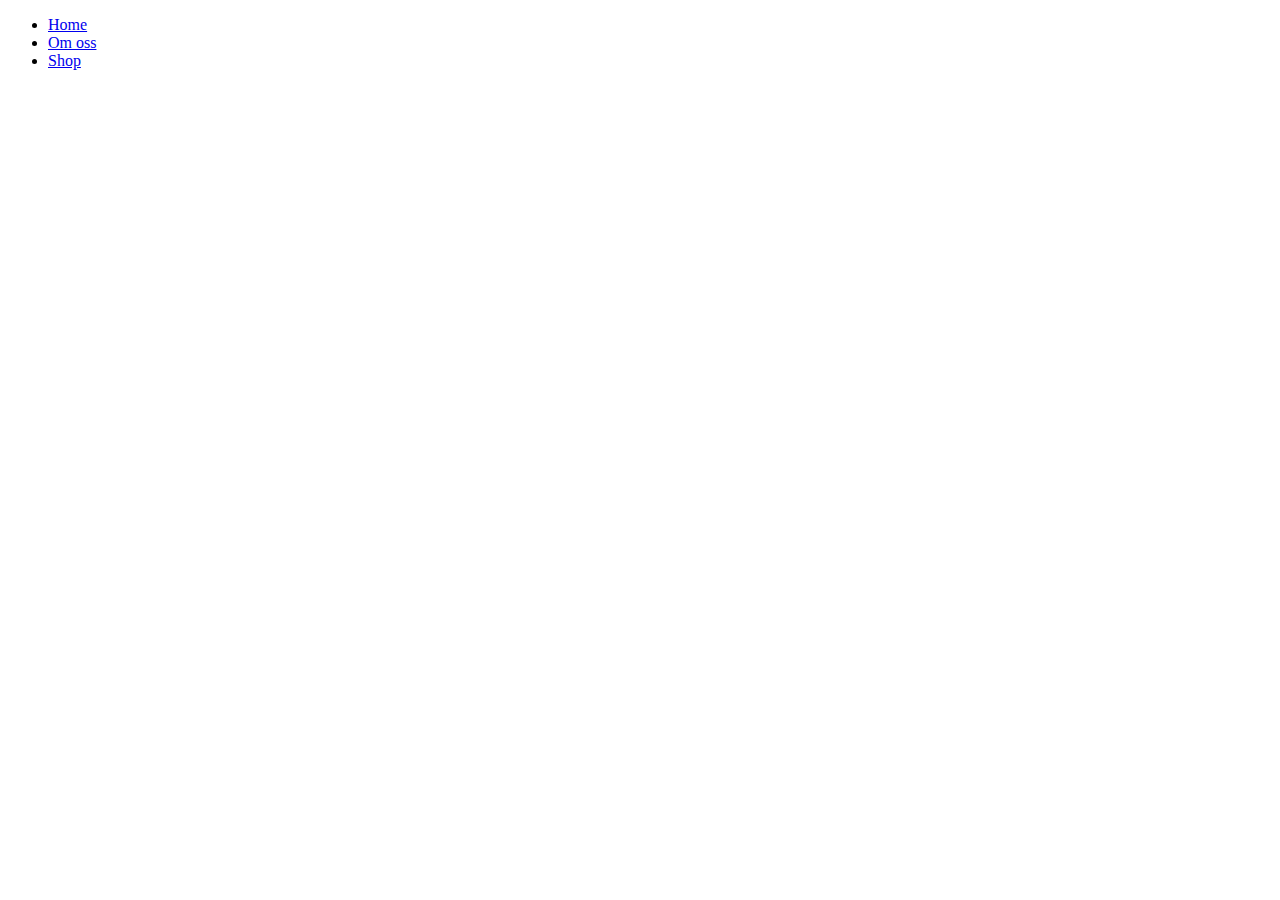
==== shop.html @ 44b6d804 "initial commit" ====
<!DOCTYPE html>
<html lang="en">
  <head>
    <title>Premiumbageriet</title>
    <!-- Required meta tags -->
    <meta charset="utf-8" />
    <meta
      name="viewport"
      content="width=device-width, initial-scale=1, shrink-to-fit=no"
    />

    <!-- Bootstrap CSS v5.2.1 -->
    <link
      href="https://cdn.jsdelivr.net/npm/bootstrap@5.2.1/dist/css/bootstrap.min.css"
      rel="stylesheet"
      integrity="sha384-iYQeCzEYFbKjA/T2uDLTpkwGzCiq6soy8tYaI1GyVh/UjpbCx/TYkiZhlZB6+fzT"
      crossorigin="anonymous"
    />

    <script
      defer
      src="https://cdn.jsdelivr.net/npm/@popperjs/core@2.11.6/dist/umd/popper.min.js"
      integrity="sha384-oBqDVmMz9ATKxIep9tiCxS/Z9fNfEXiDAYTujMAeBAsjFuCZSmKbSSUnQlmh/jp3"
      crossorigin="anonymous"
    ></script>

    <script
      defer
      src="https://cdn.jsdelivr.net/npm/bootstrap@5.2.1/dist/js/bootstrap.min.js"
      integrity="sha384-7VPbUDkoPSGFnVtYi0QogXtr74QeVeeIs99Qfg5YCF+TidwNdjvaKZX19NZ/e6oz"
      crossorigin="anonymous"
    ></script>

    <script defer src="site.js"></script>
  </head>

  <body class="bg-black">
    <header>
      <ul class="nav navbar-dark bg-dark justify-content-start">
        <li class="nav-item">
          <a
            class="nav-link text-info fw-bold"
            href="index.html"
            aria-current="page"
            >Home</a
          >
        </li>
        <li class="nav-item">
          <a class="nav-link text-info fw-bold" href="omOss.html">Om oss</a>
        </li>
        <li class="nav-item">
          <a class="nav-link text-bg-info text-black active fw-bold" href="#"
            >Shop</a
          >
        </li>
      </ul>
    </header>
    <main></main>
    <footer>
      <!-- place footer here -->
    </footer>
    <!-- Bootstrap JavaScript Libraries -->
  </body>
</html>
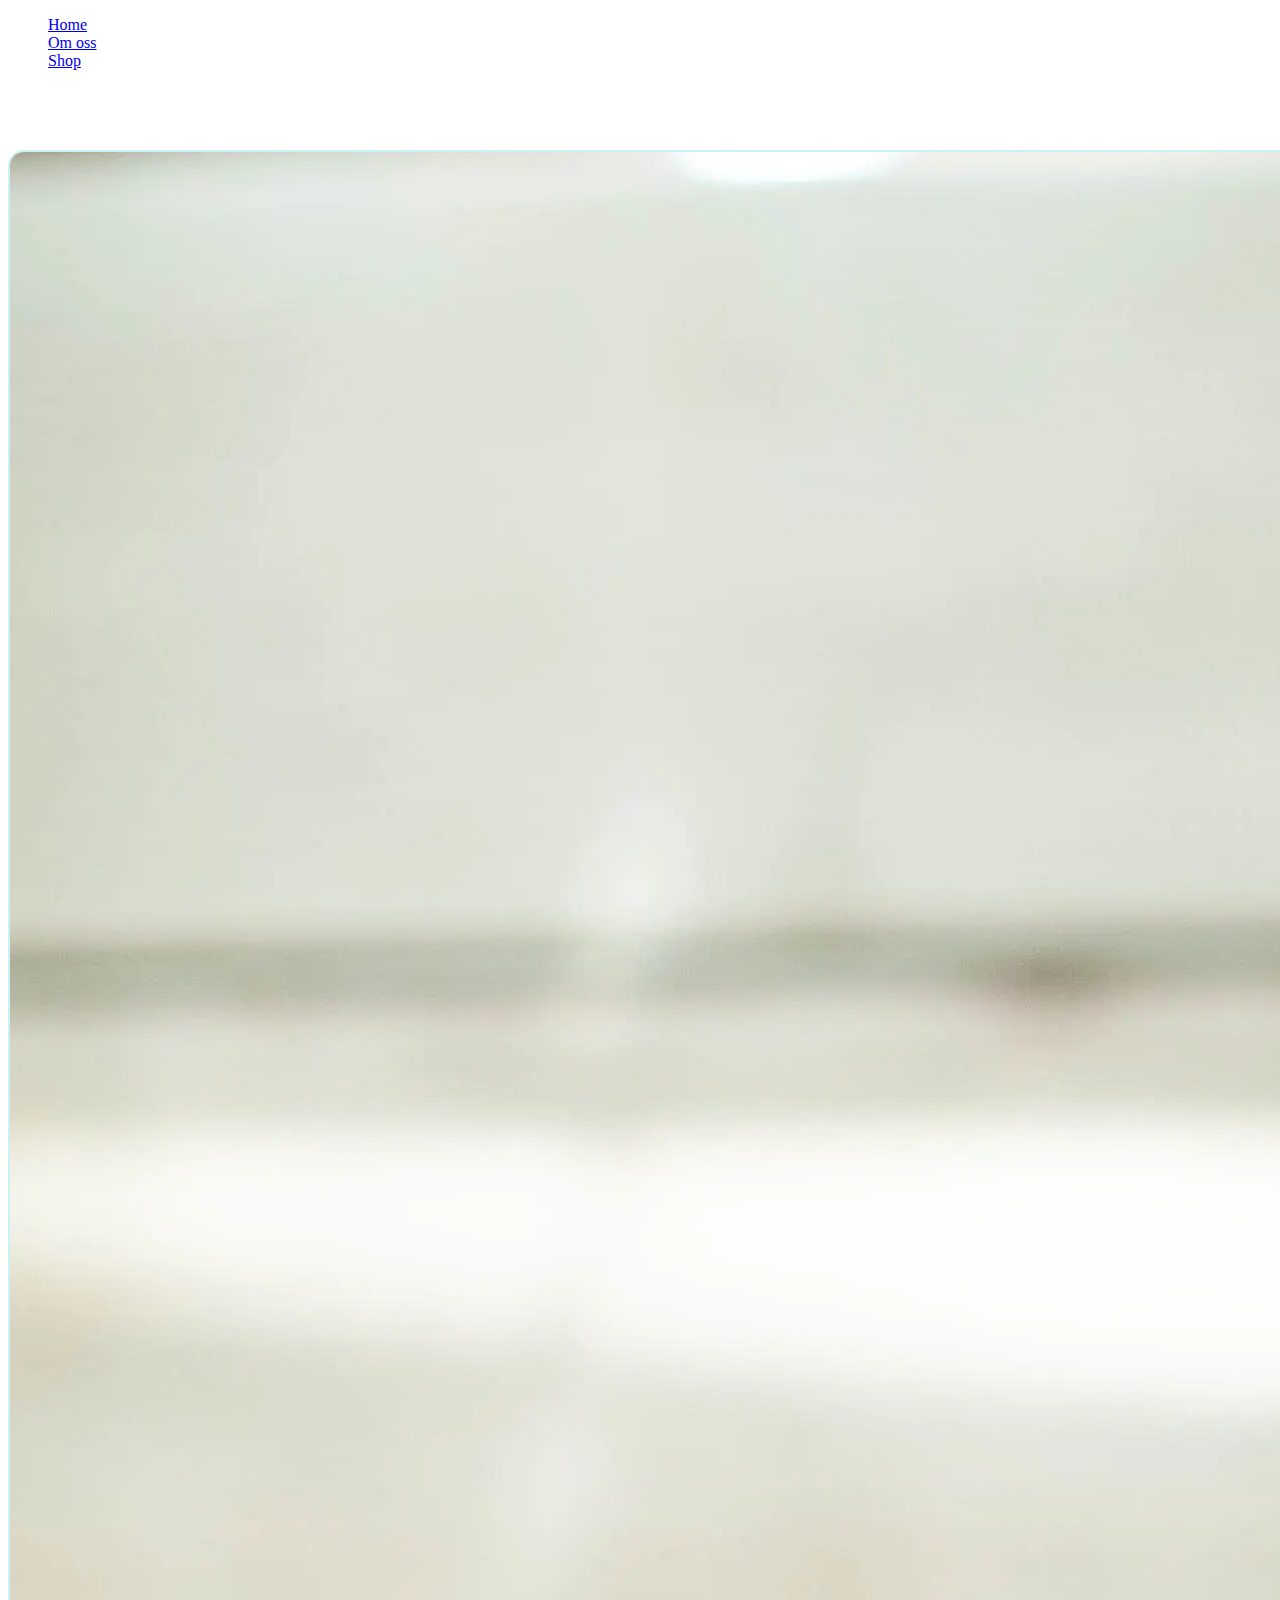
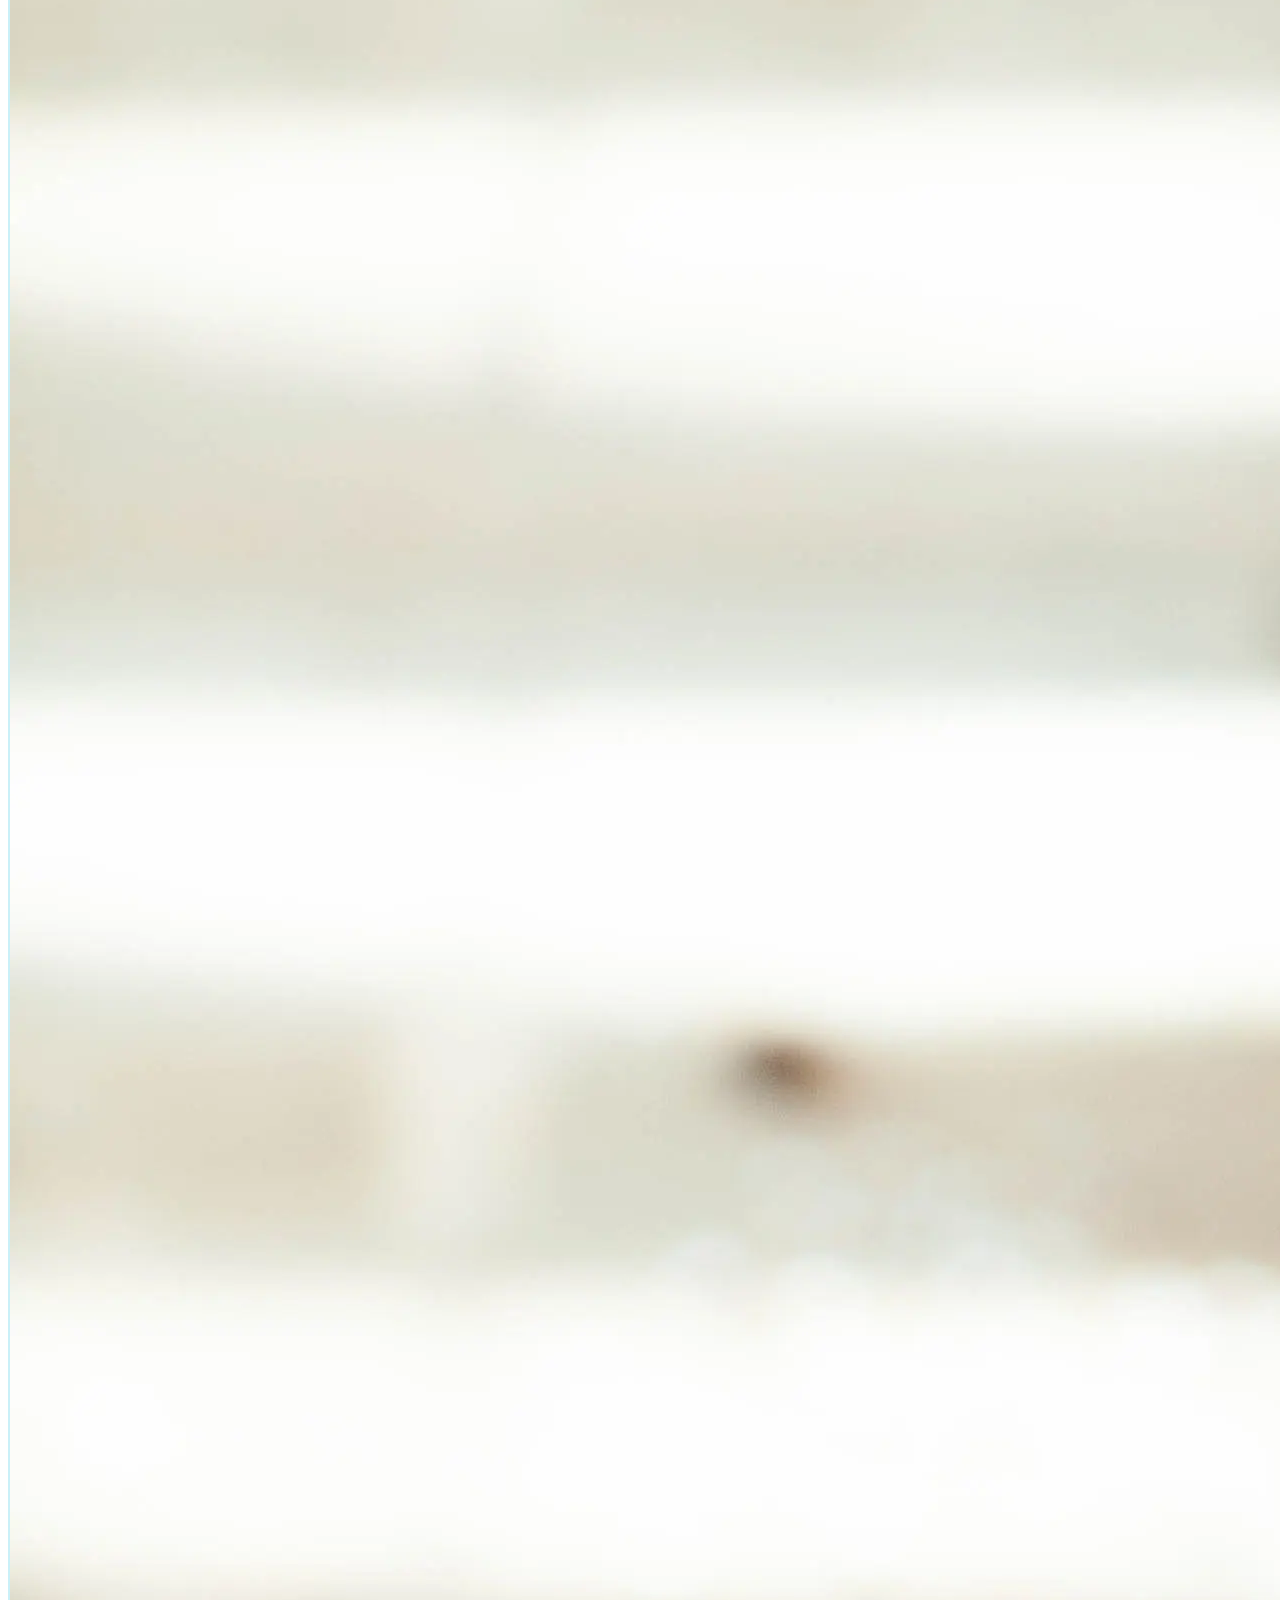
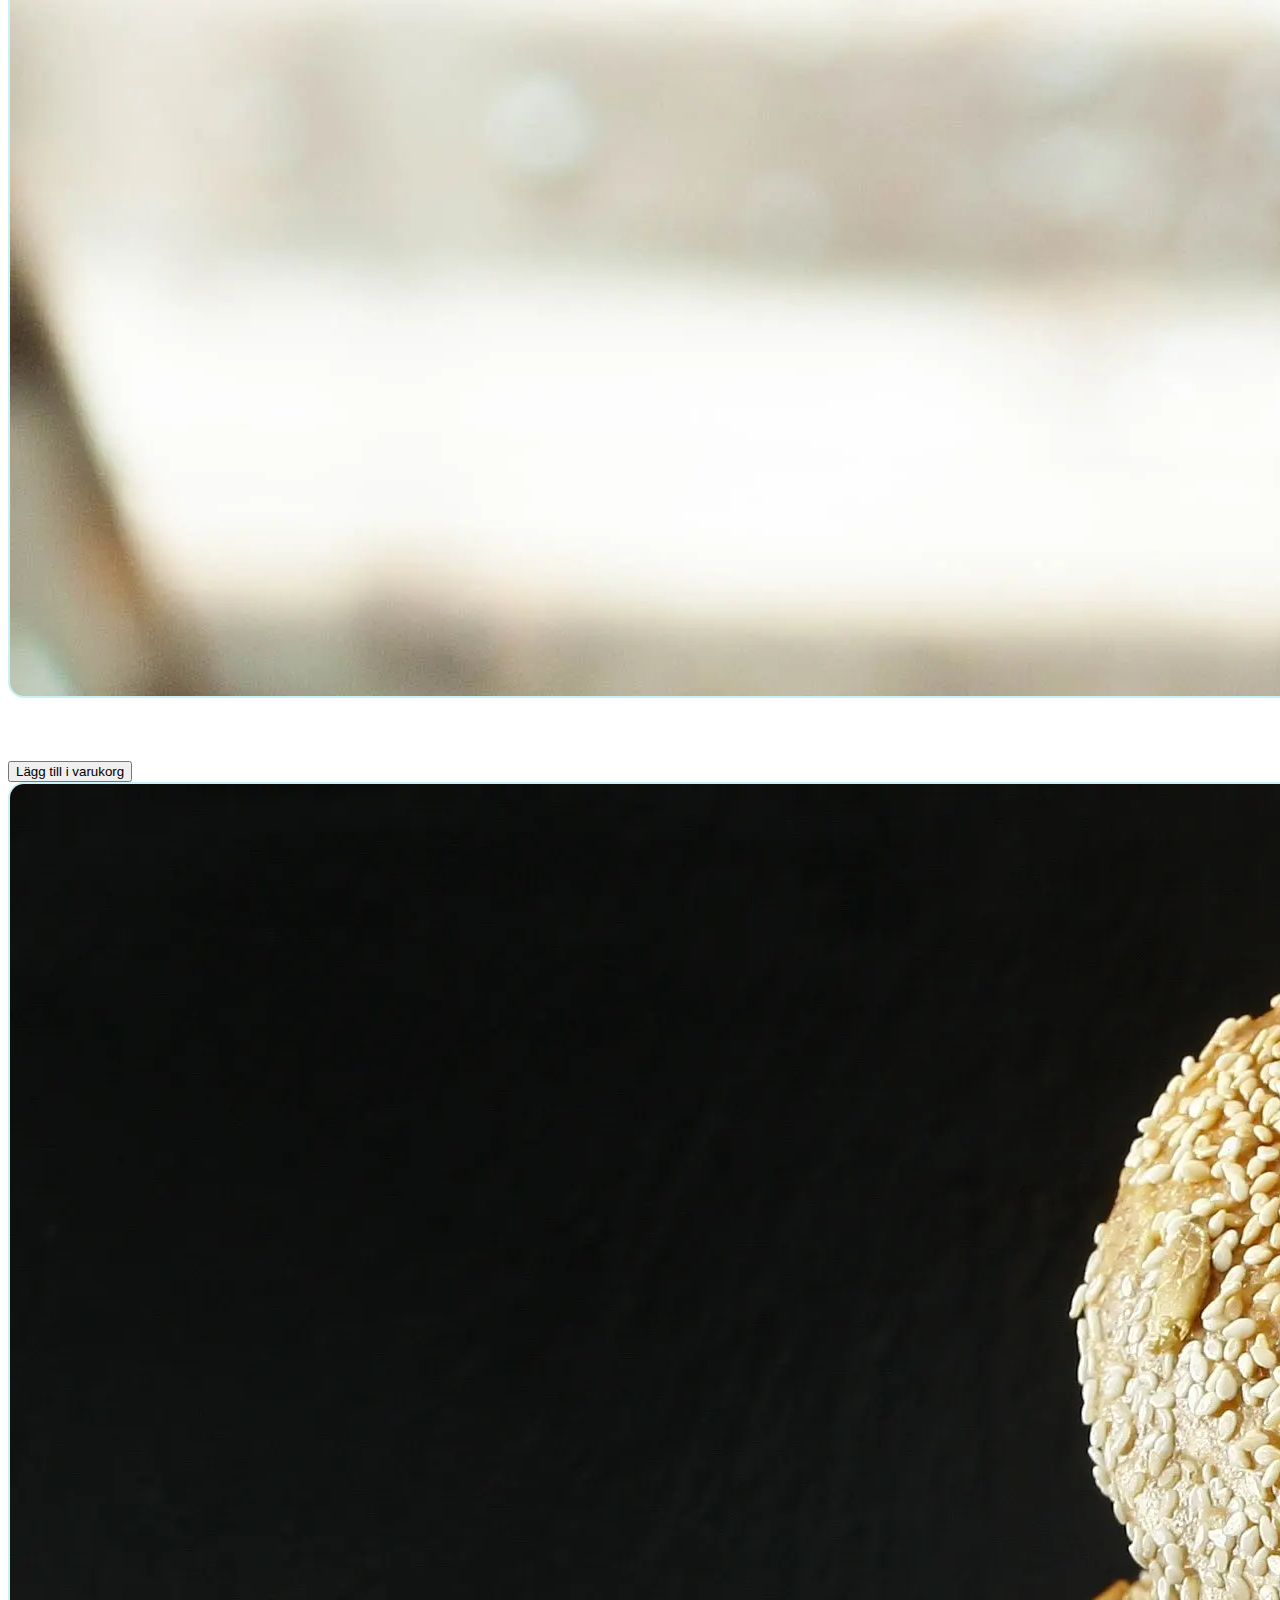
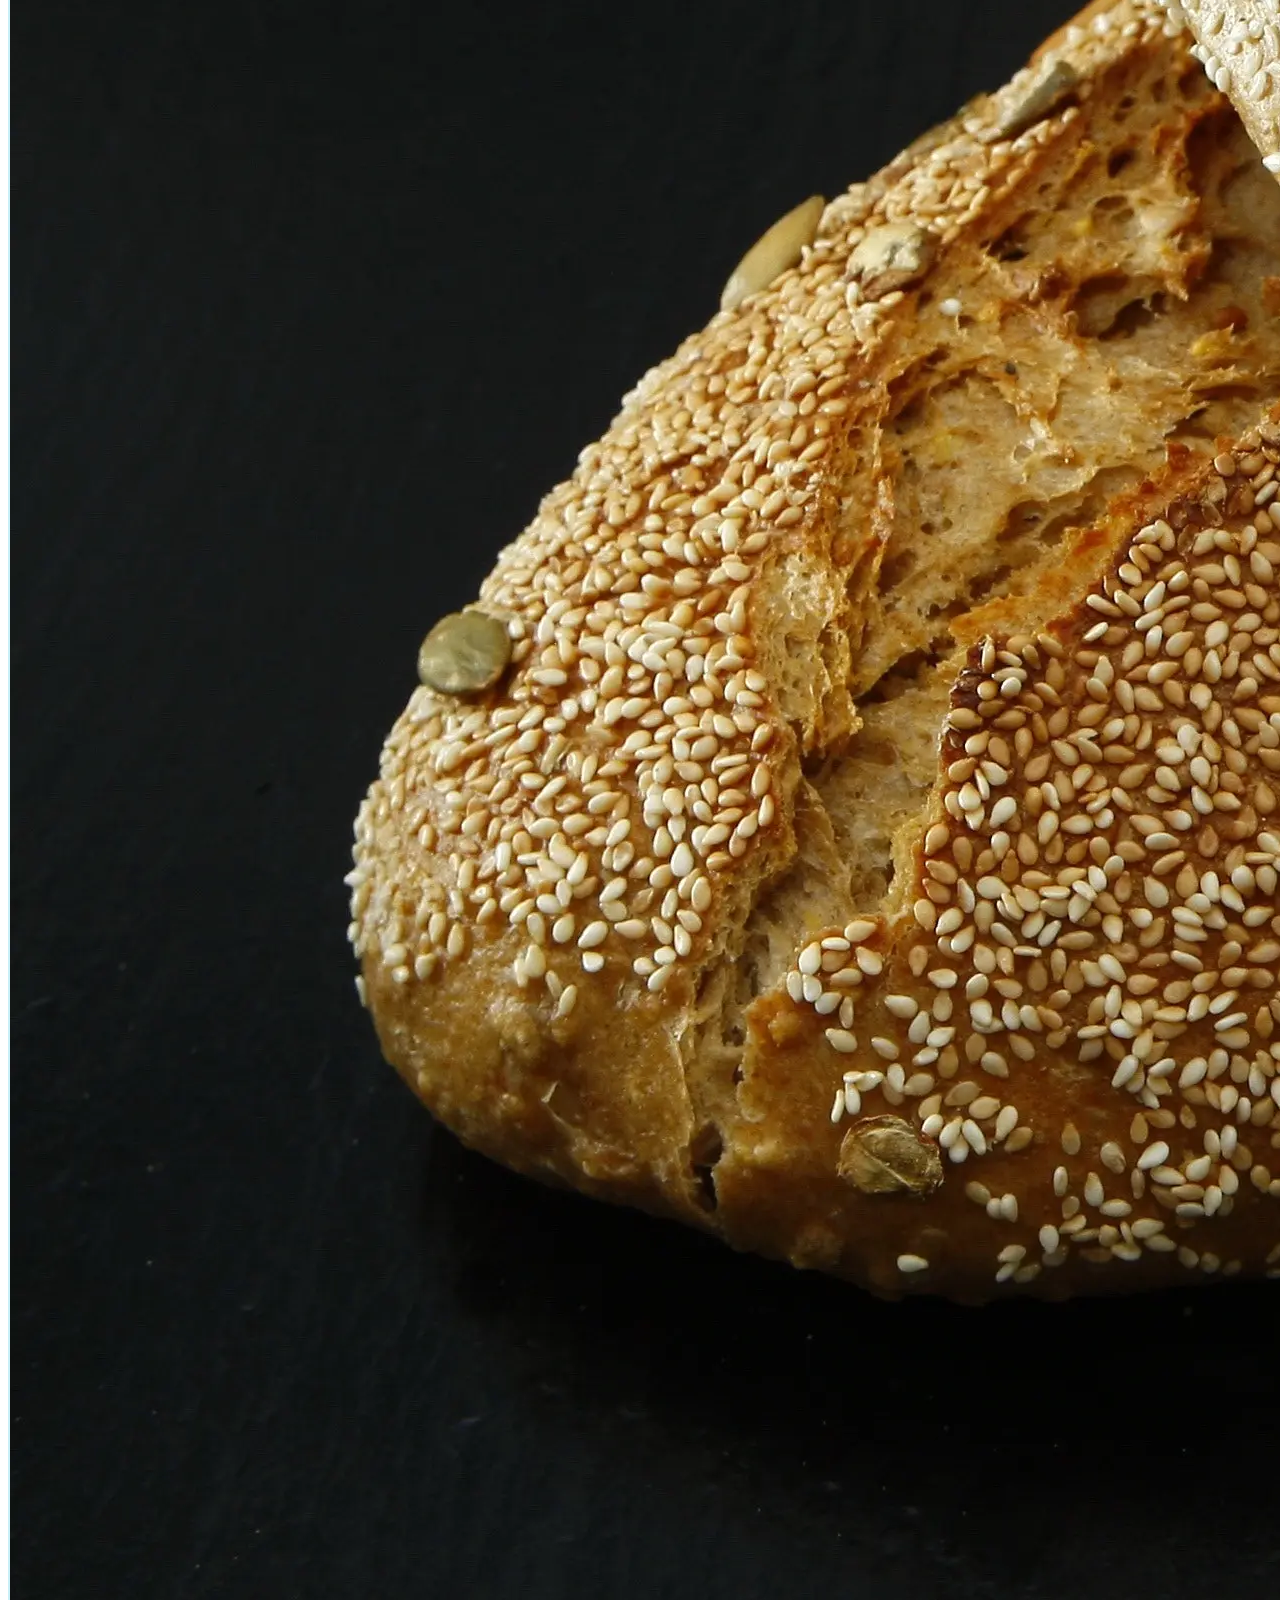
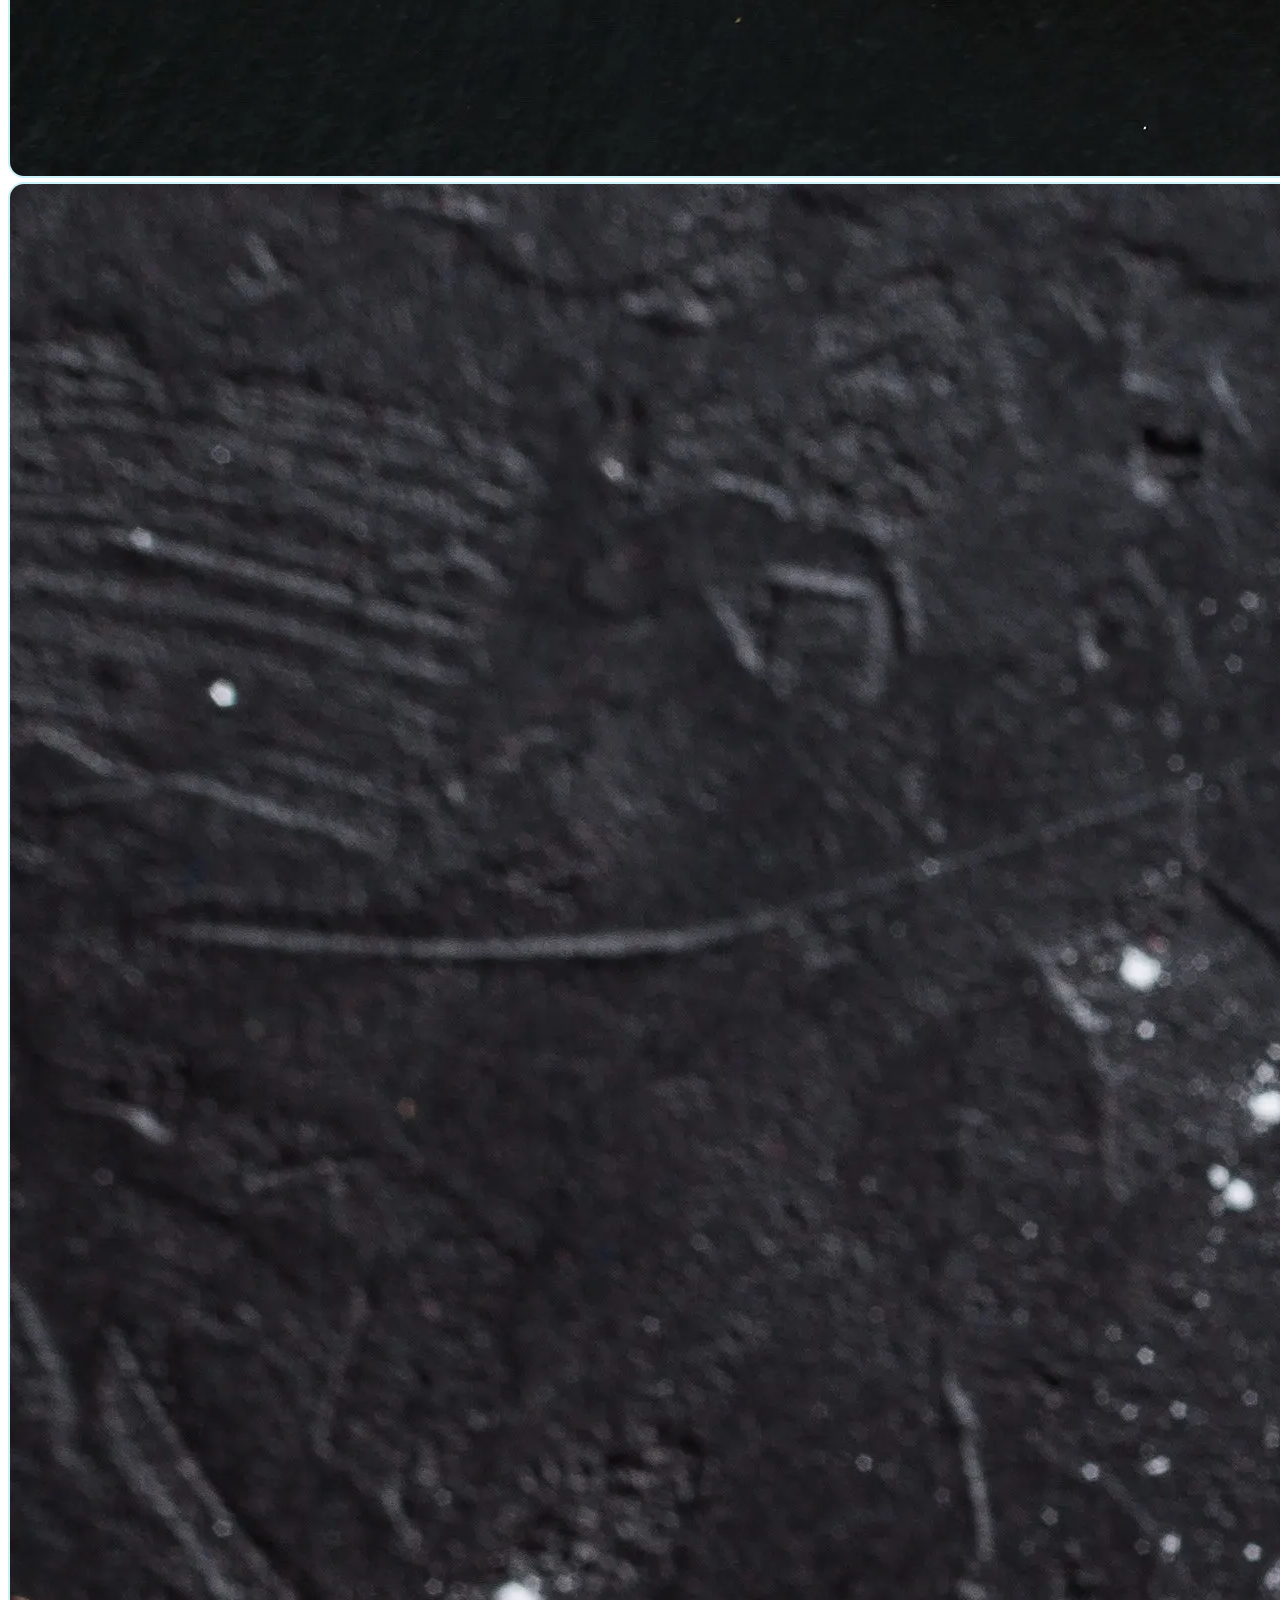
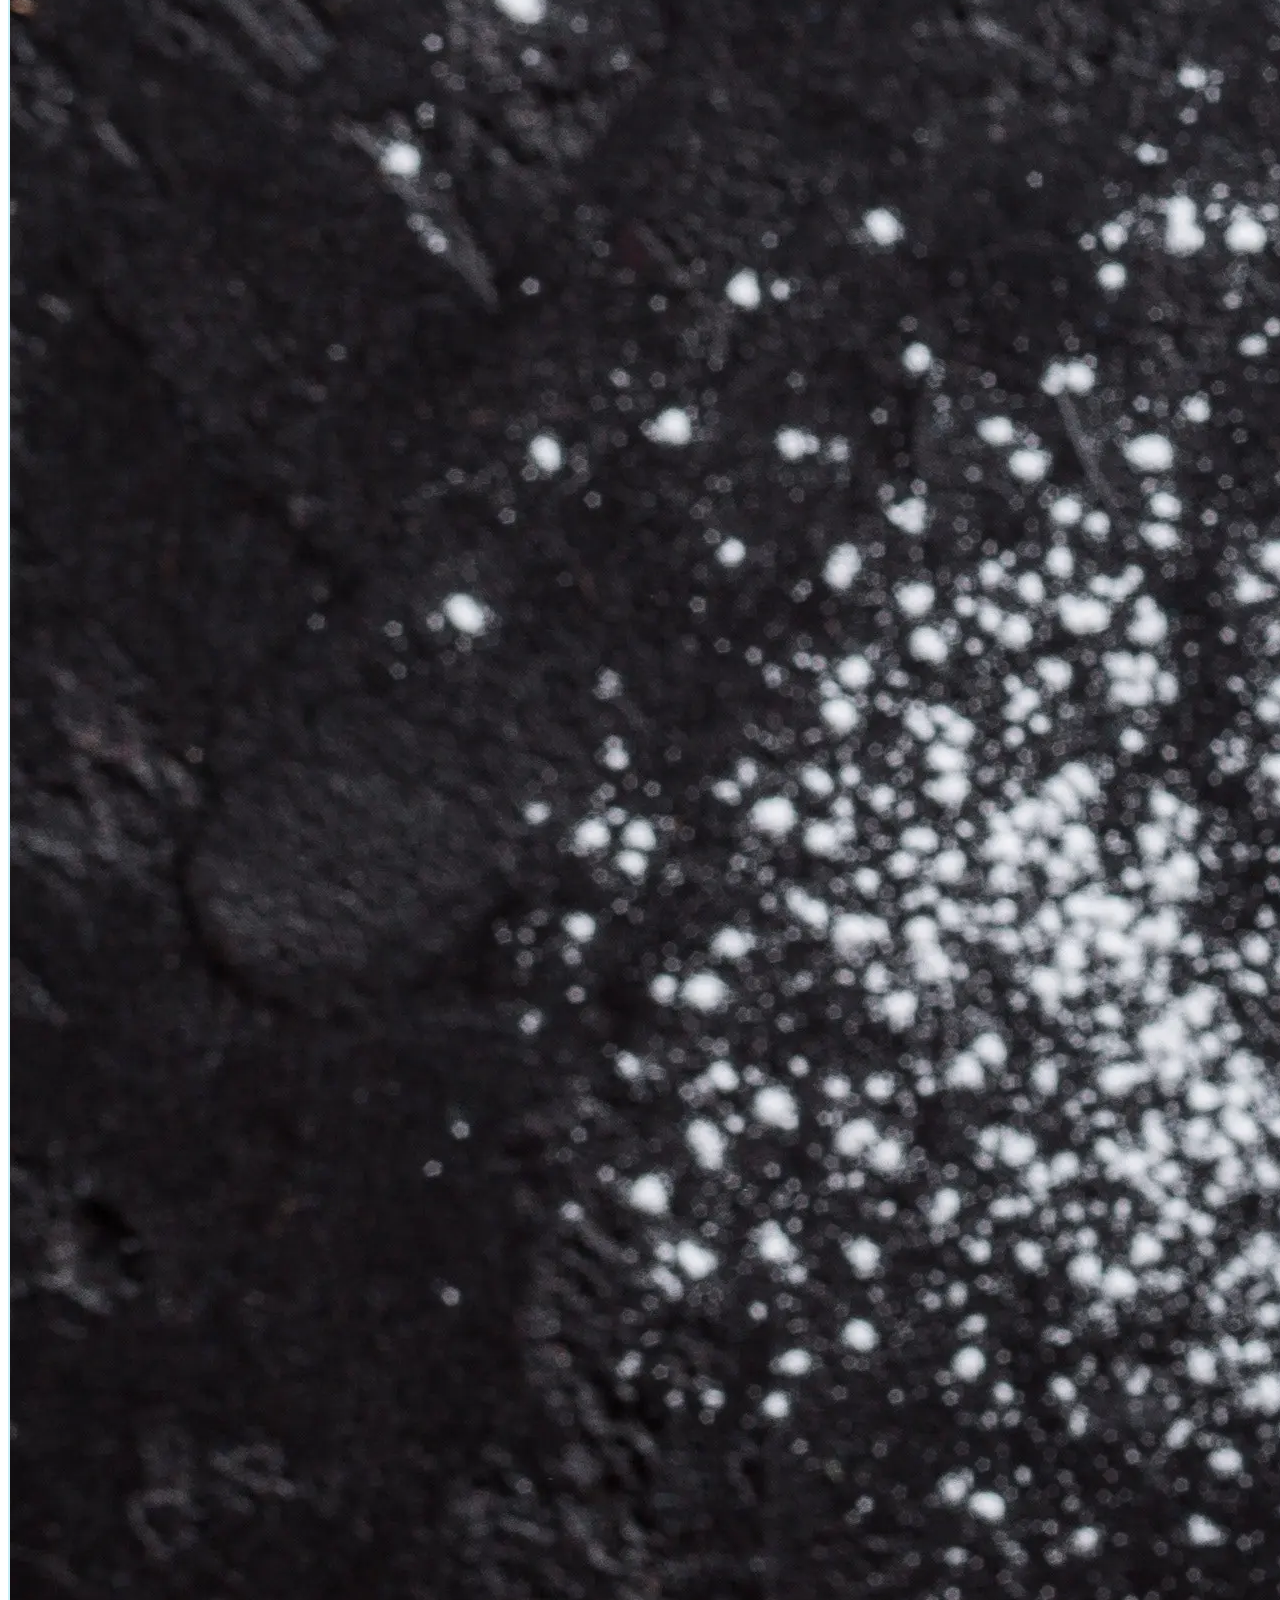
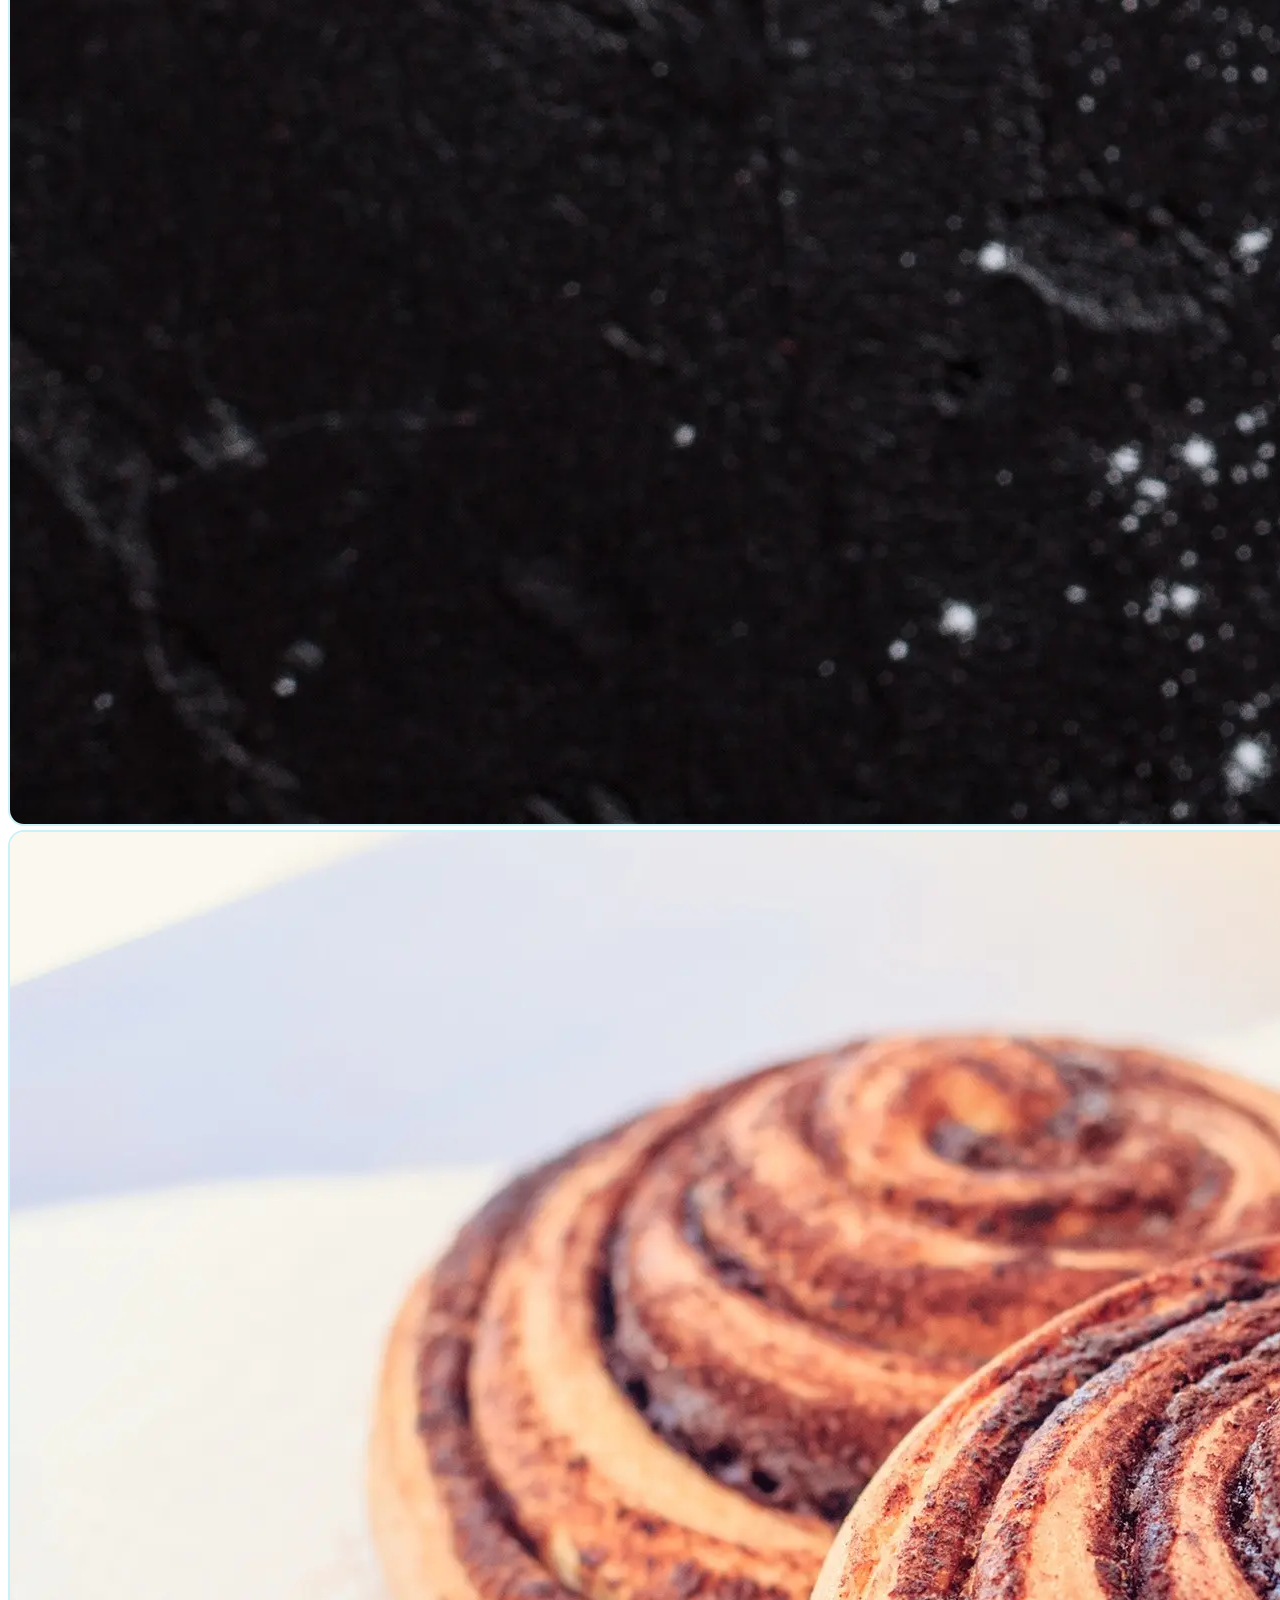
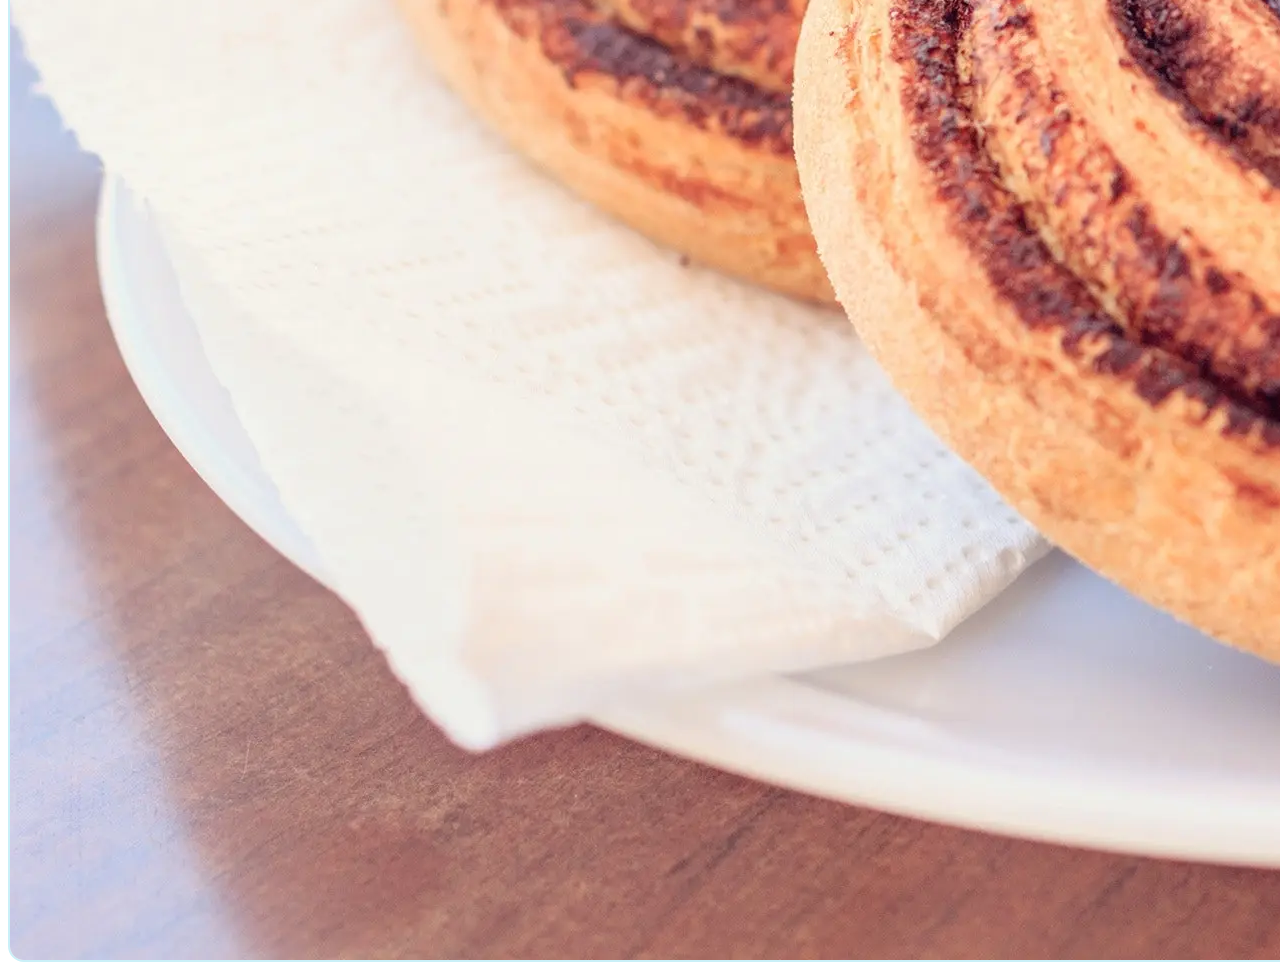
==== commit b8ac6552: "shop" ====
--- a/shop.html
+++ b/shop.html
@@ -32,9 +32,11 @@
     ></script>
 
     <script defer src="site.js"></script>
+
+    <link rel="stylesheet" href="shop.css" />
   </head>
 
-  <body class="bg-black">
+  <body class="bg-dark">
     <header>
       <ul class="nav navbar-dark bg-dark justify-content-start">
         <li class="nav-item">
@@ -55,7 +57,50 @@
         </li>
       </ul>
     </header>
-    <main></main>
+
+    <main>
+      <div class="container-fluid">
+        <div class="row">
+          <div class="col text-center mt-4">
+            <h1>SHOP</h1>
+          </div>
+        </div>
+        <div class="row mt-5" id="products">
+          <div class="col text-center">
+            <img
+              src="bilder/brödprodukt1.webp"
+              alt="bröd produkt 1"
+              class="img-fluid"
+            />
+            <h3 class="mt-2">40 kr</h3>
+            <button type="button" class="btn btn-outline-info btn-lg mt-2">
+              Lägg till i varukorg
+            </button>
+          </div>
+          <div class="col">
+            <img
+              src="bilder/brödprodukt2.webp"
+              alt="bröd produkt 2"
+              class="img-fluid"
+            />
+          </div>
+          <div class="col">
+            <img
+              src="bilder/brödprodukt3.webp"
+              alt="bröd produkt 3"
+              class="img-fluid"
+            />
+          </div>
+          <div class="col">
+            <img
+              src="bilder/brödprodukt4.webp"
+              alt="bröd produkt 3"
+              class="img-fluid"
+            />
+          </div>
+        </div>
+      </div>
+    </main>
     <footer>
       <!-- place footer here -->
     </footer>
--- a/shop.css
+++ b/shop.css
@@ -0,0 +1,7 @@
+img {
+    border-radius: 1em;
+    border: 2px solid #caf0f8;
+}
+body{
+    color: white
+}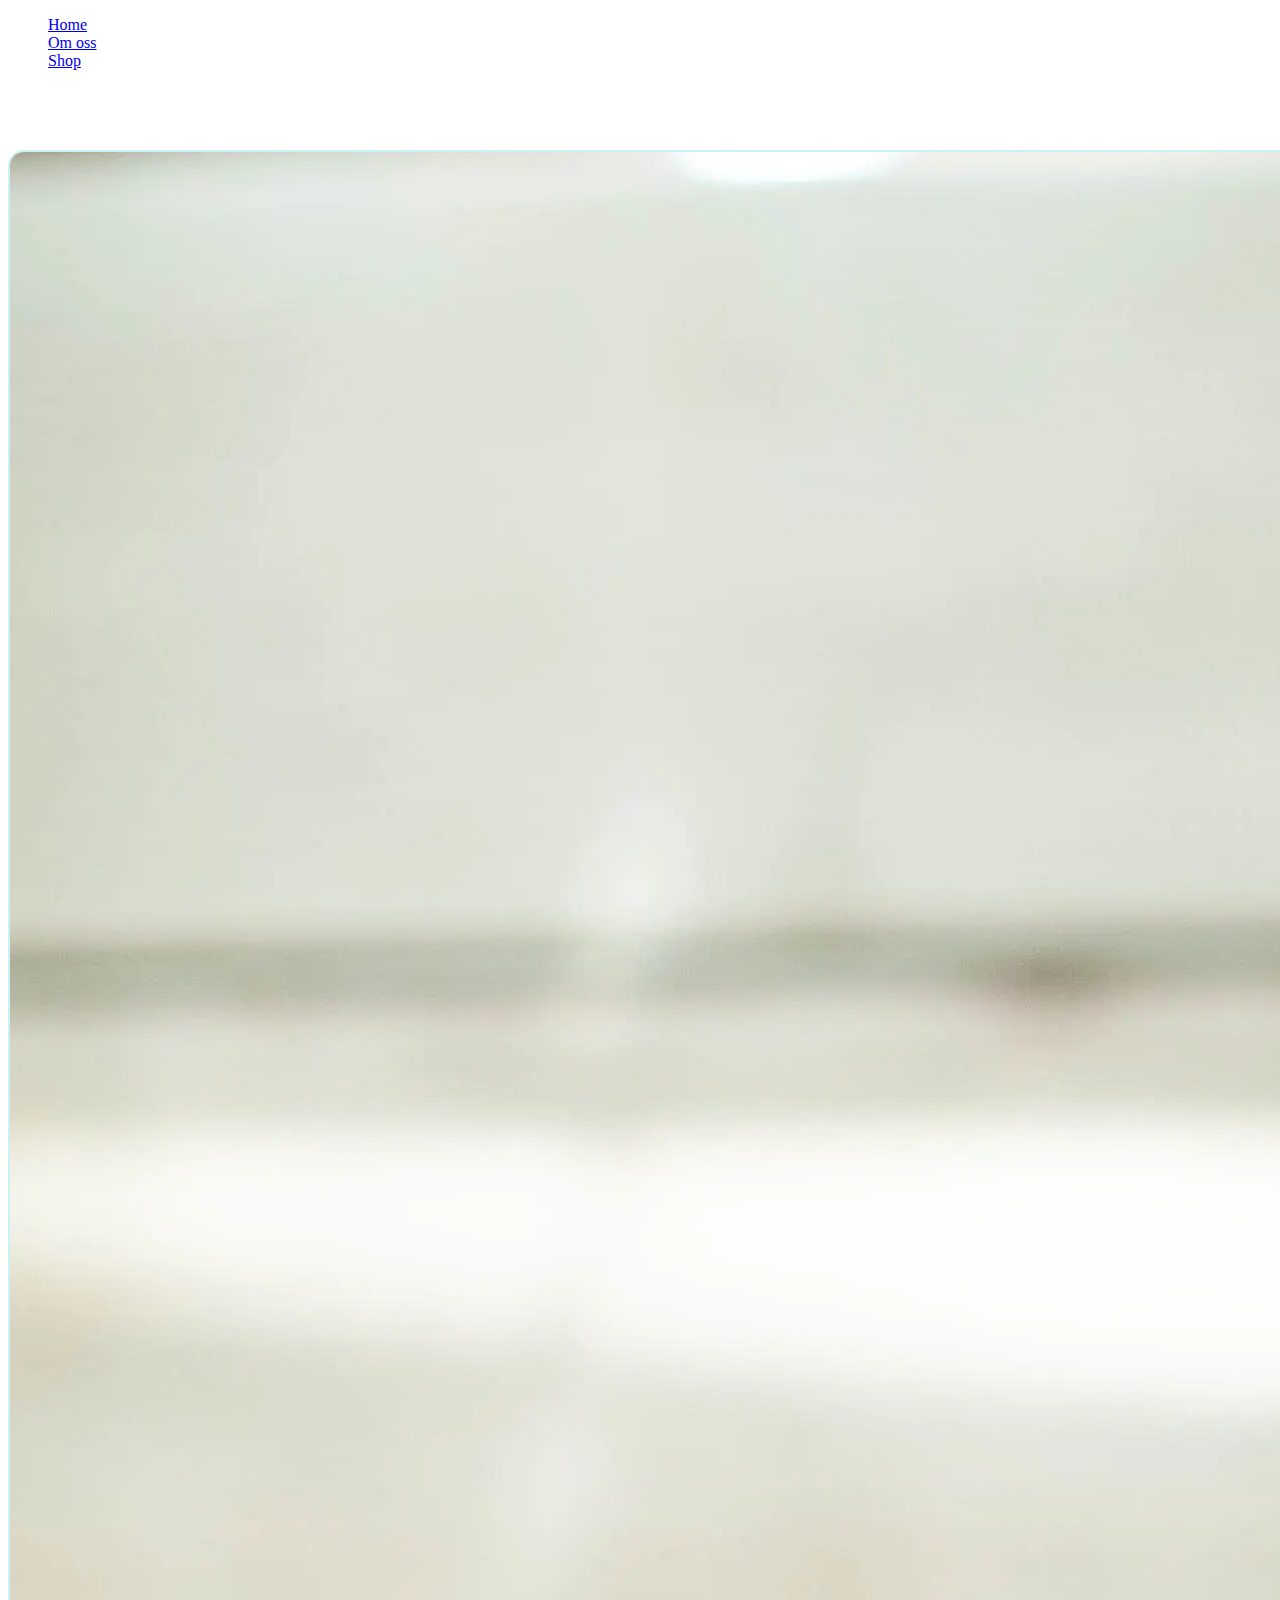
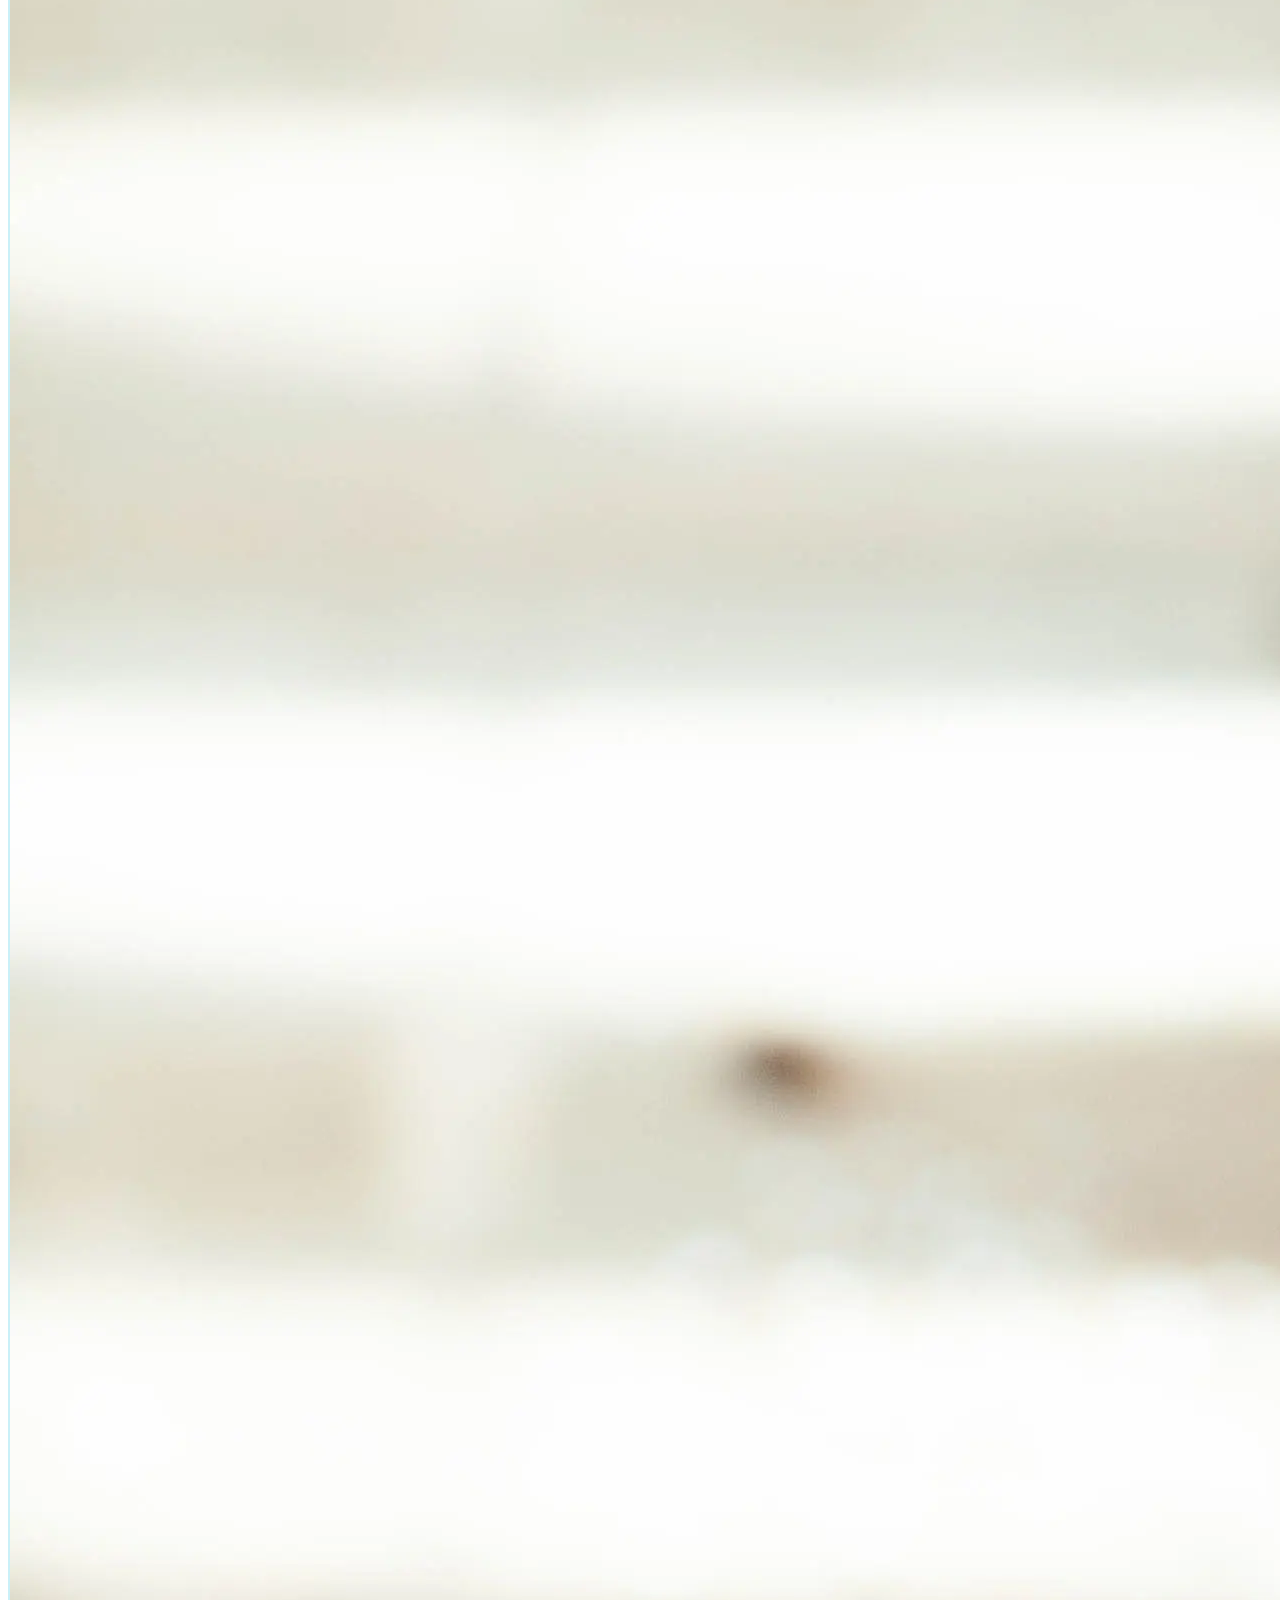
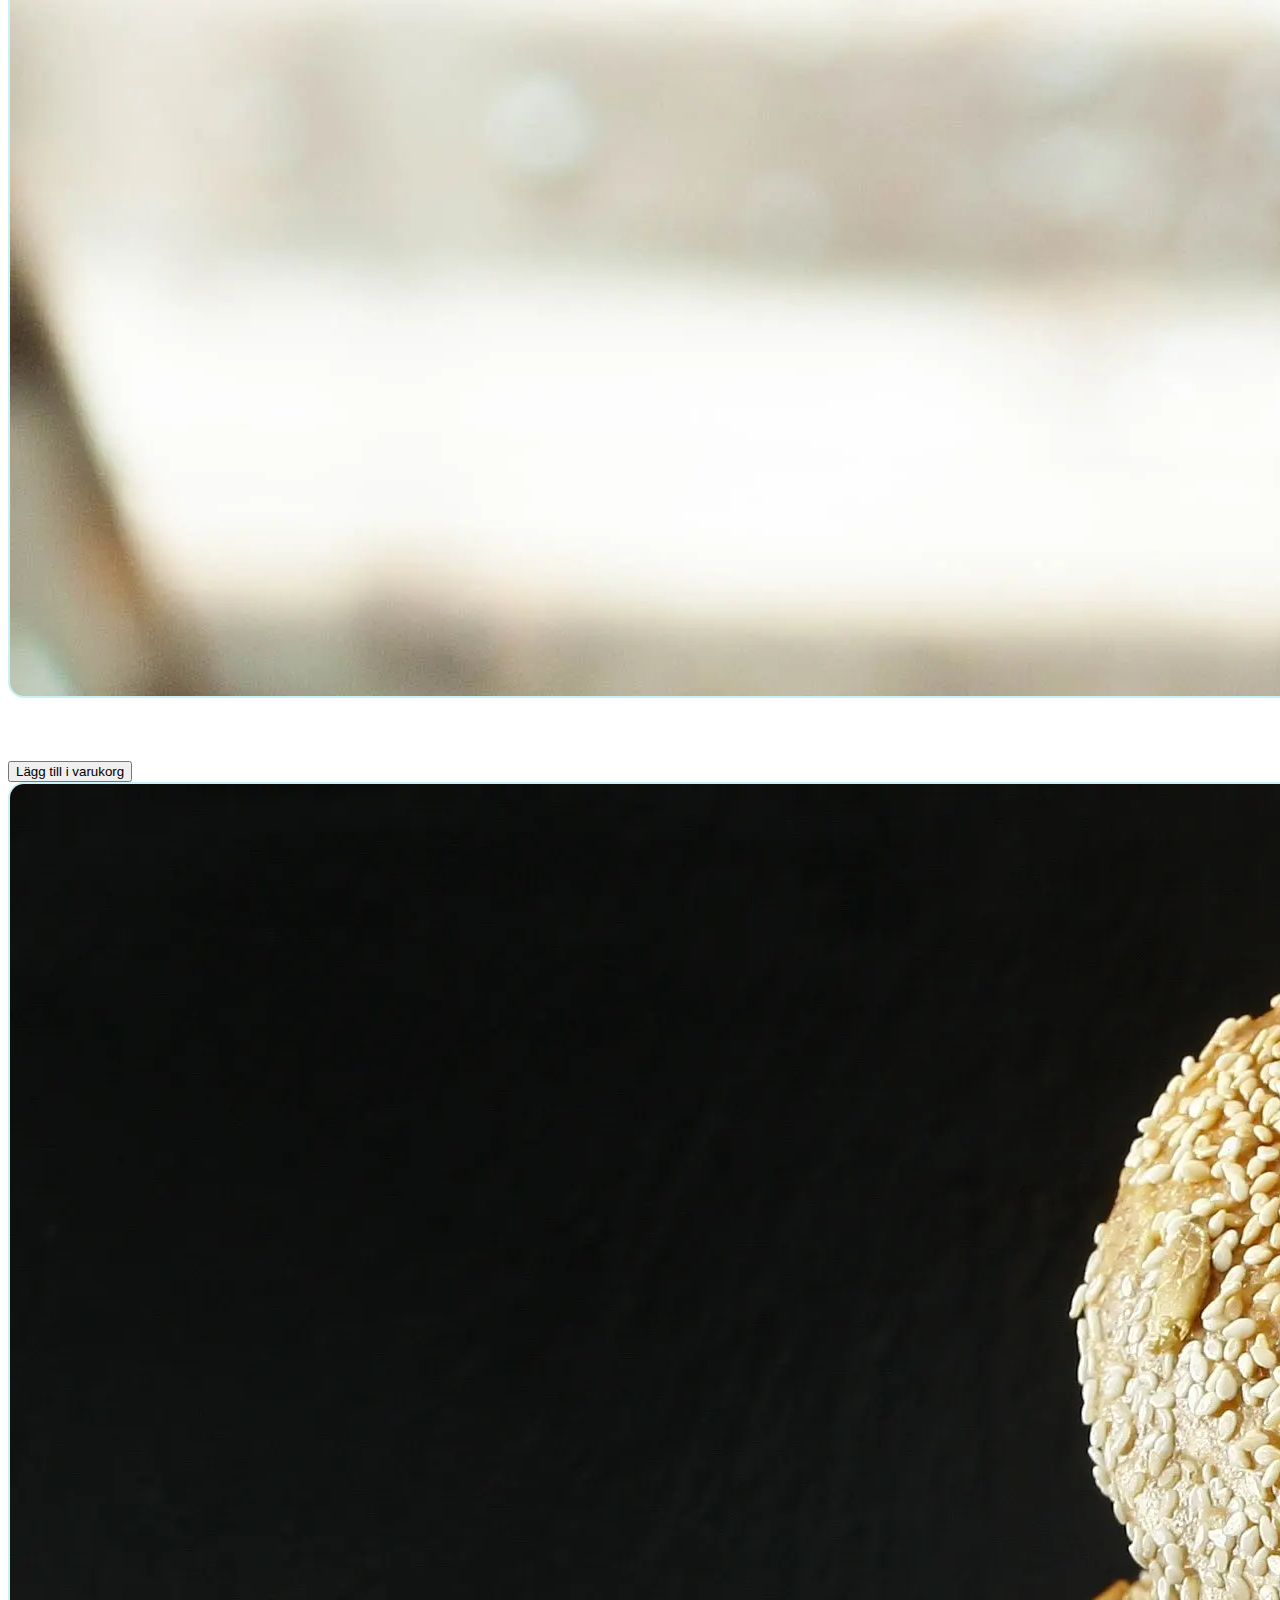
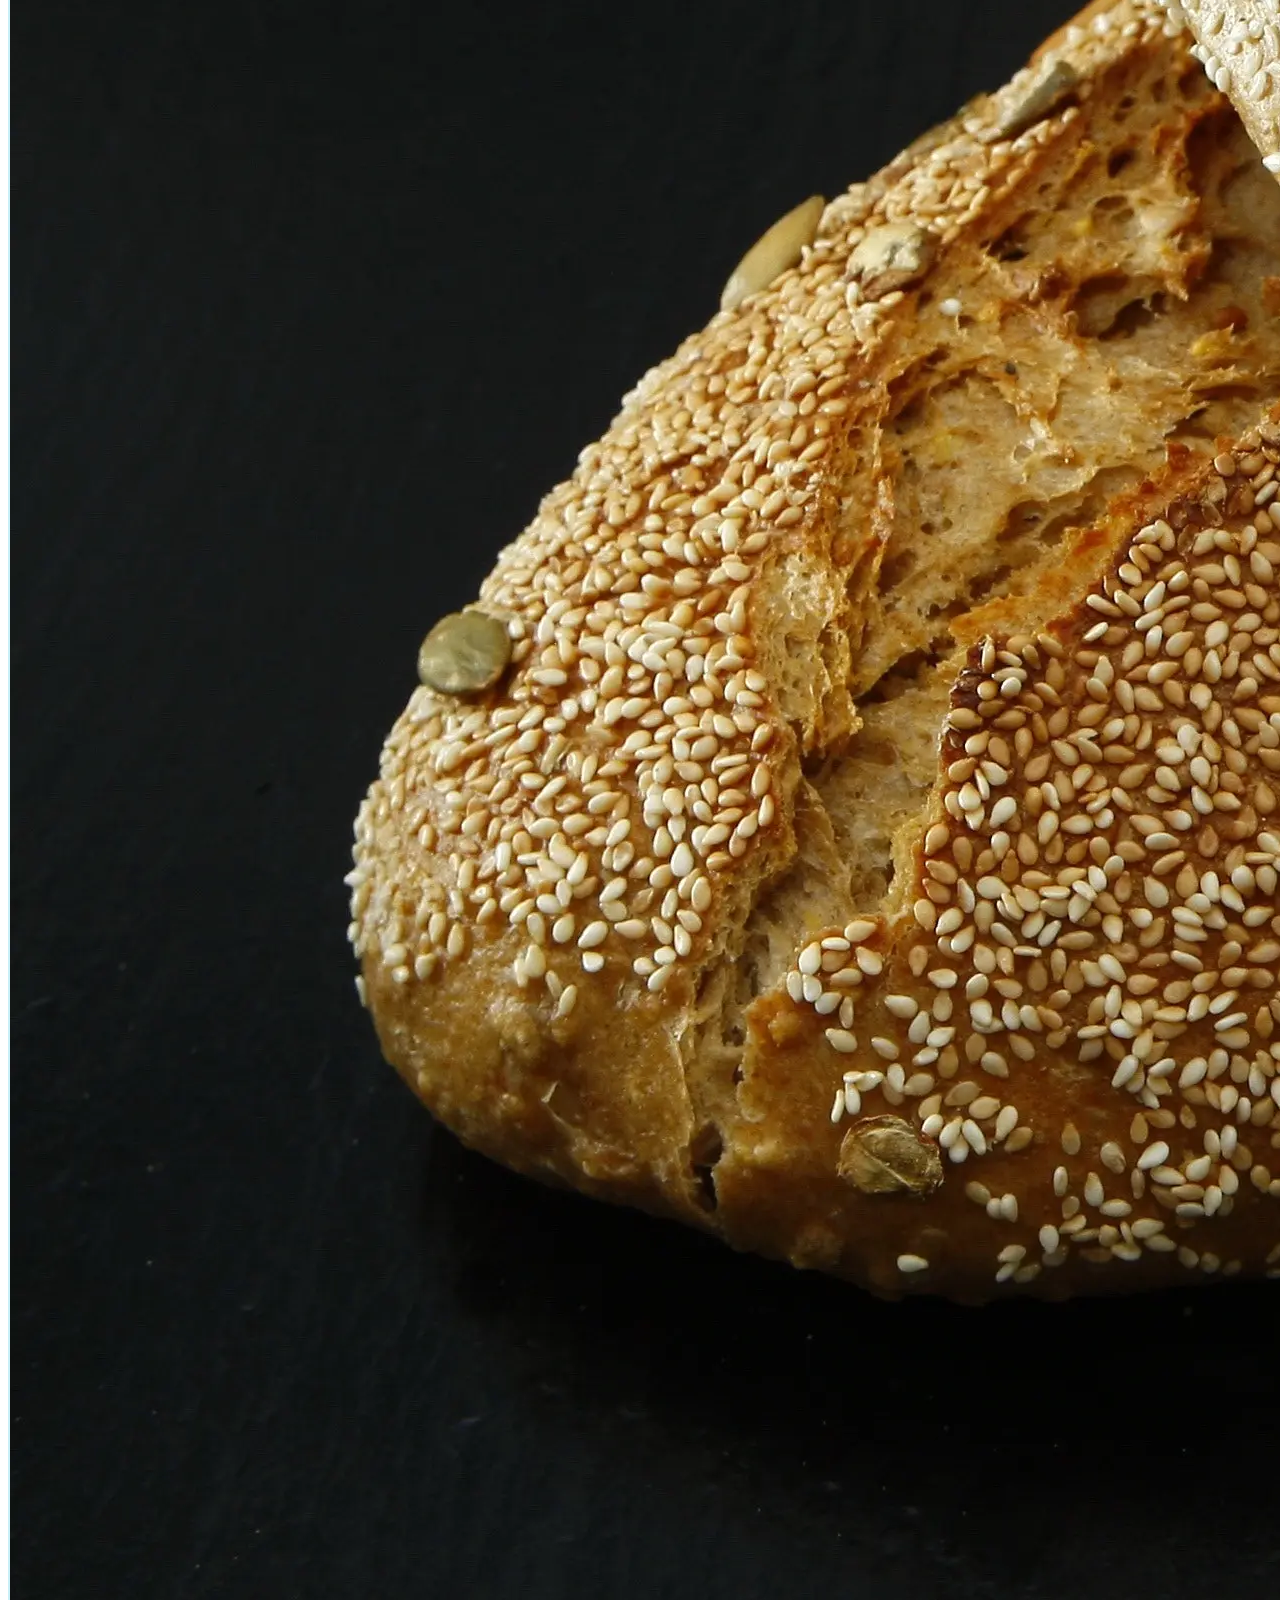
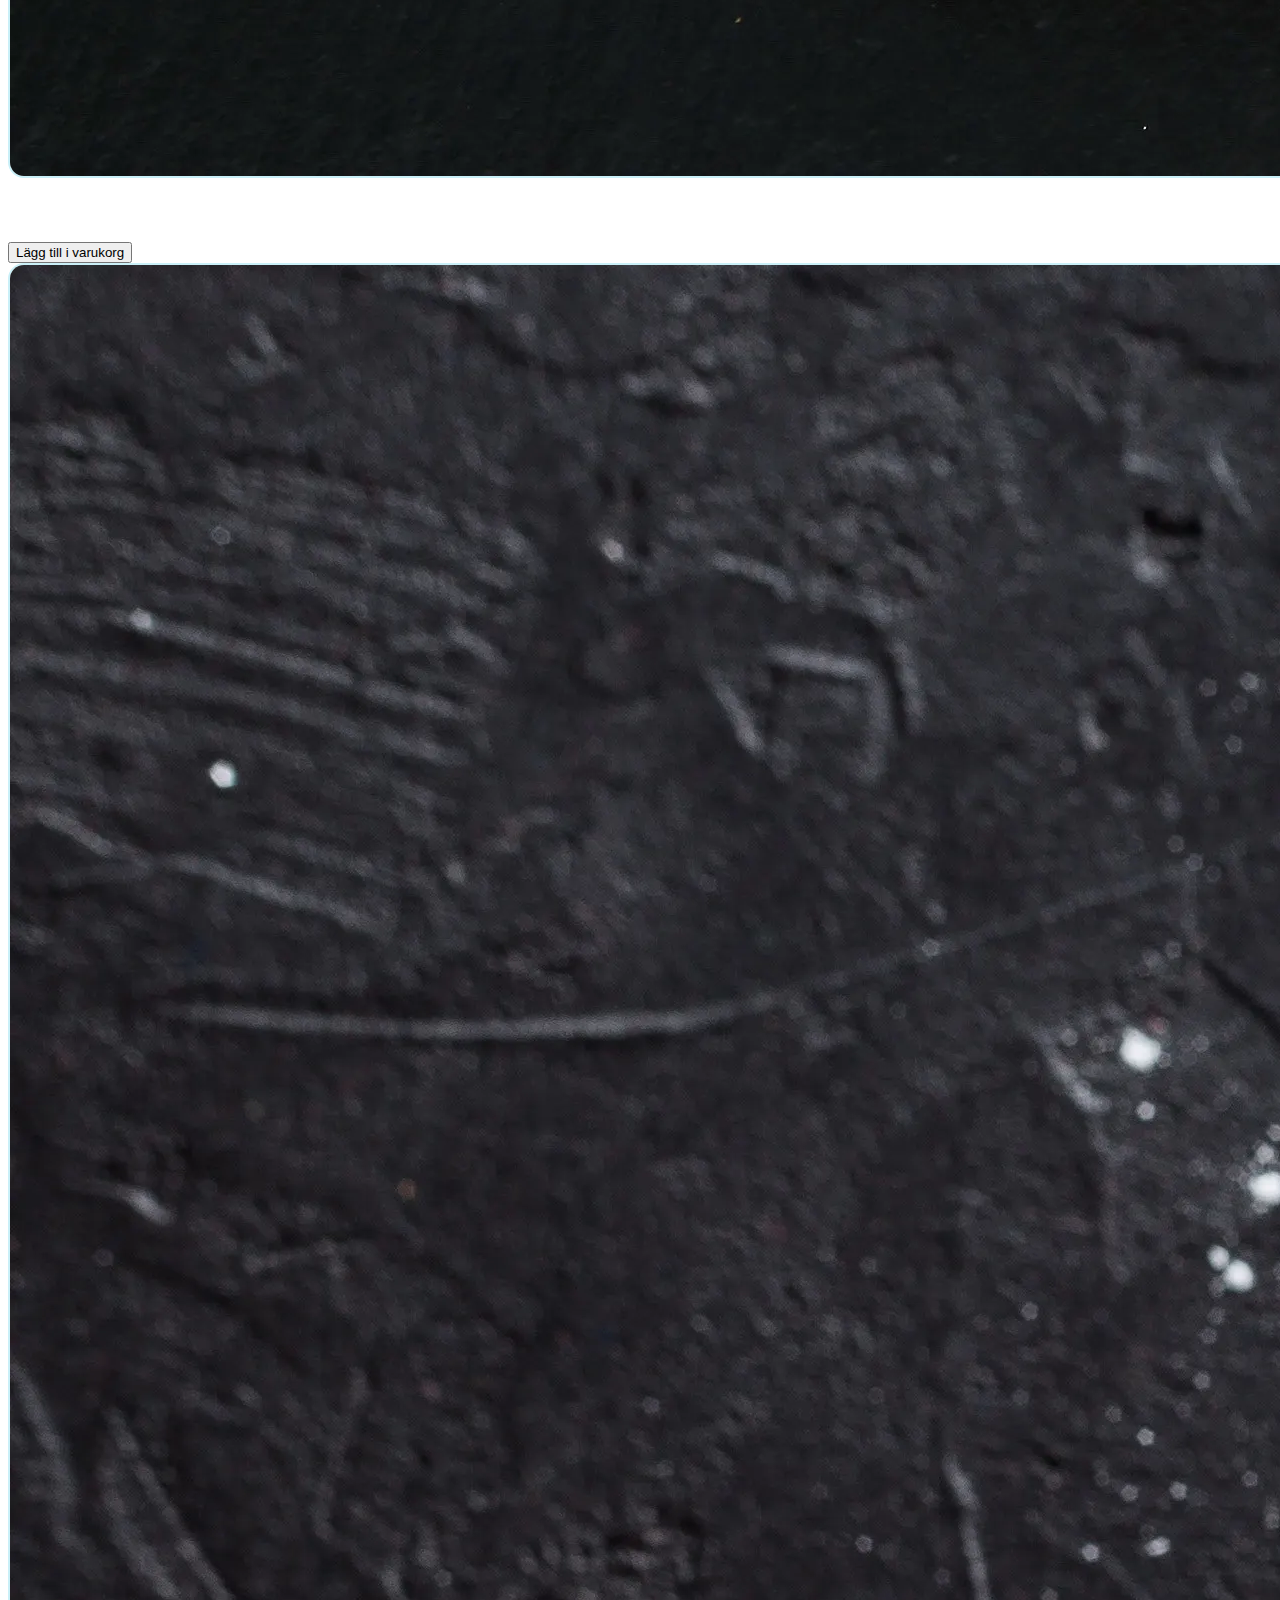
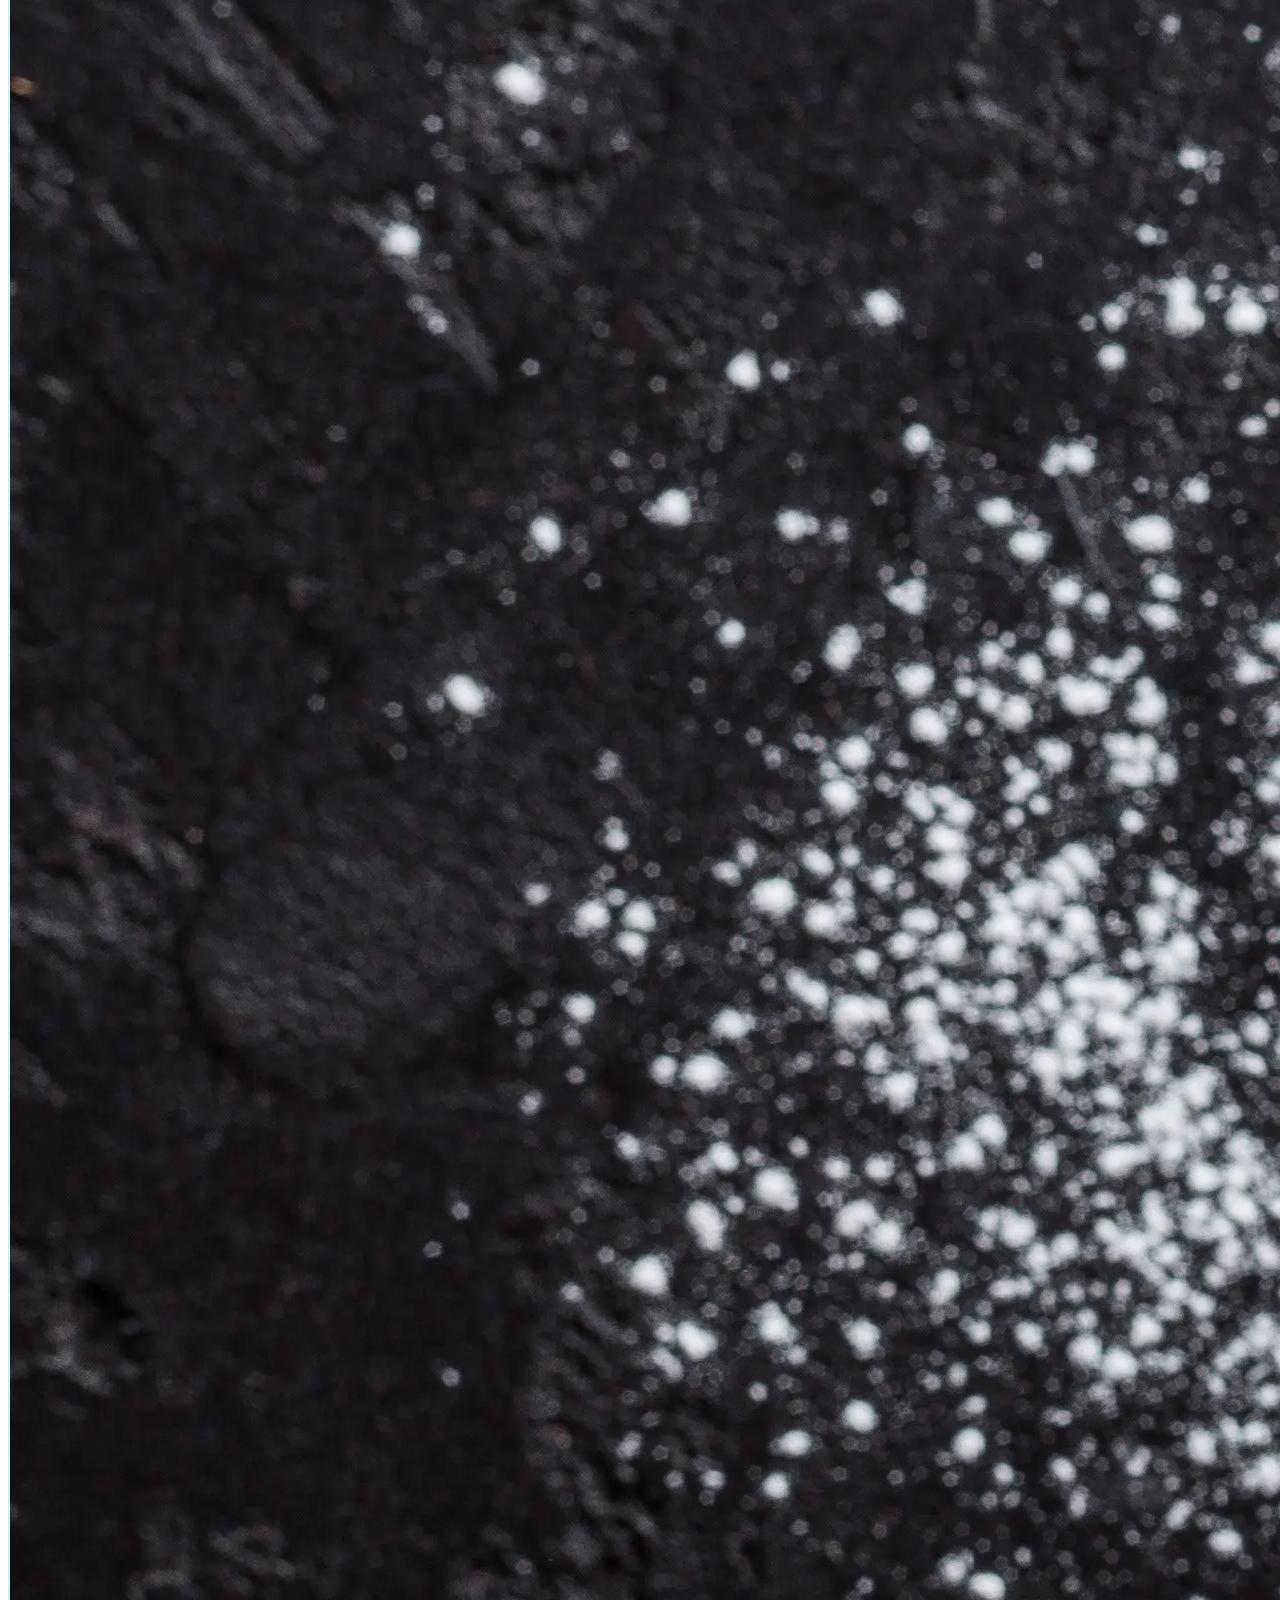
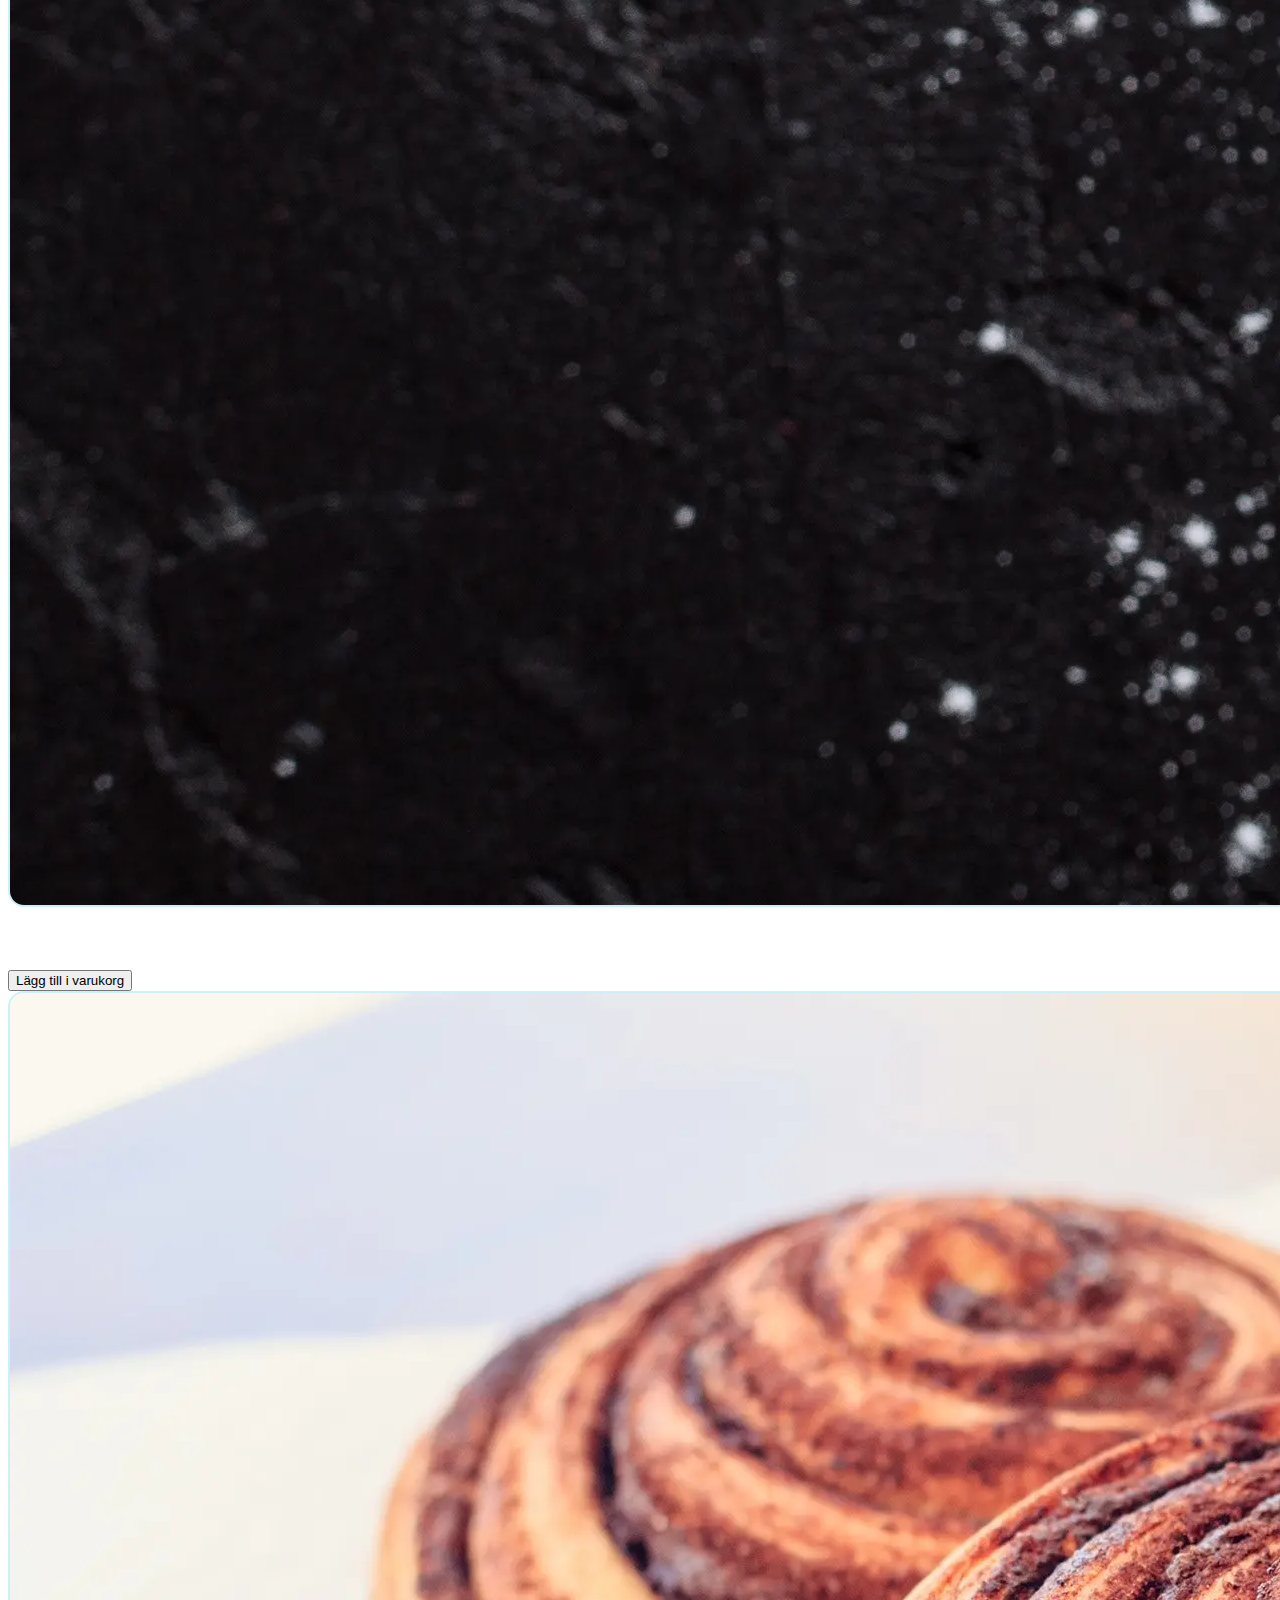
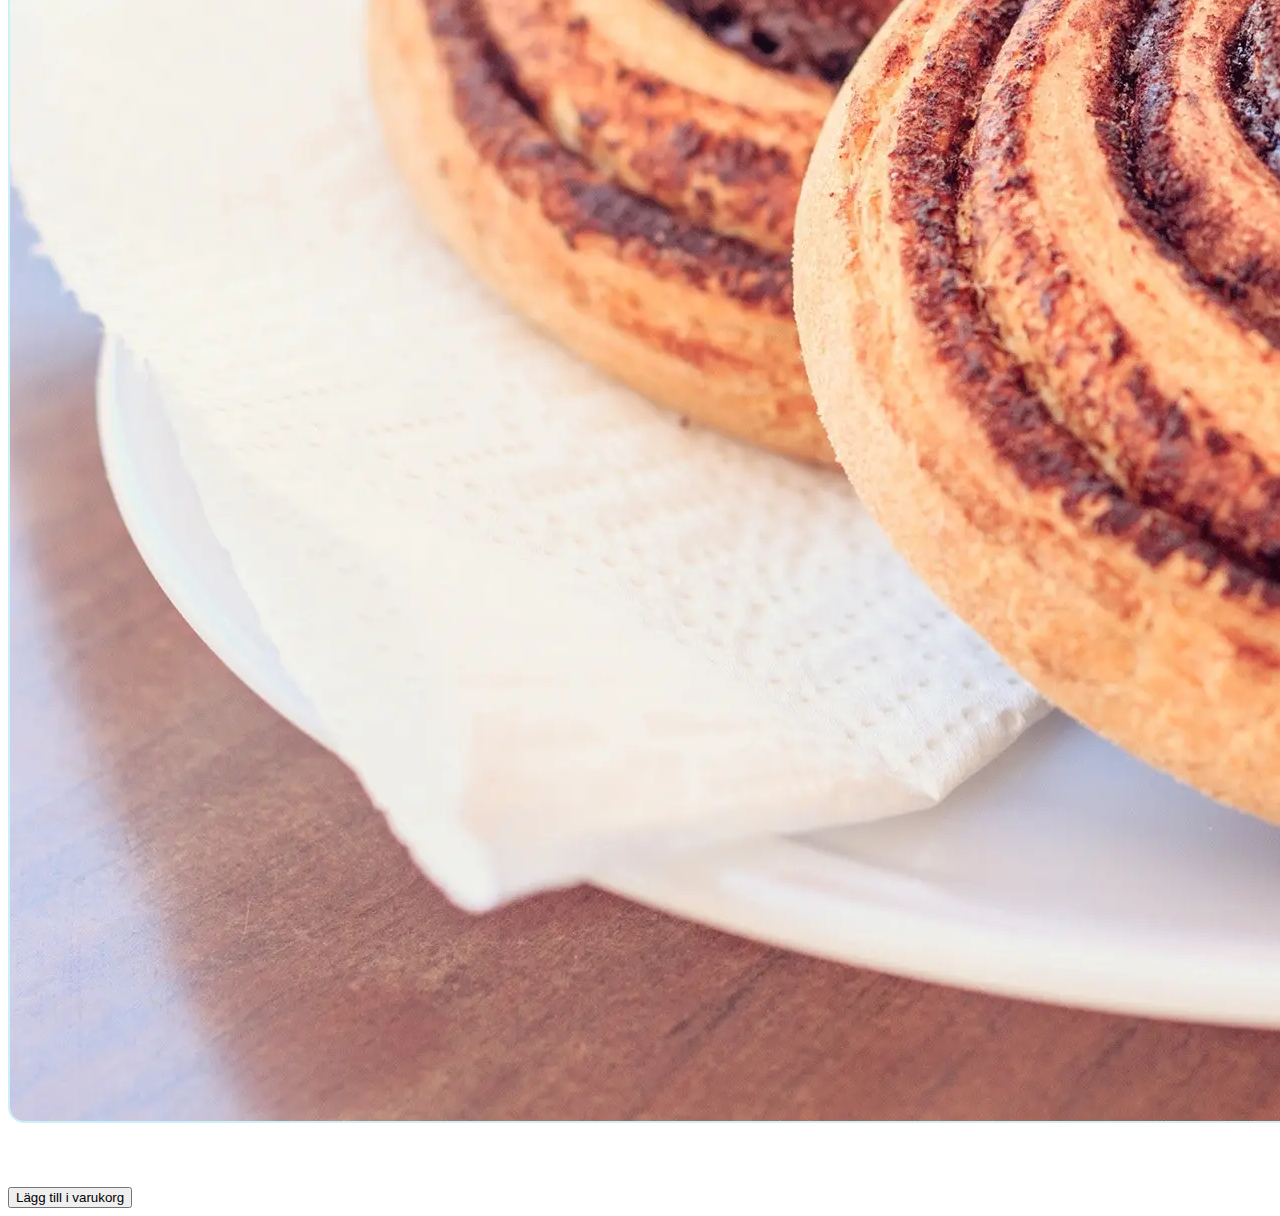
==== commit 0cc0e236: "shop" ====
--- a/shop.html
+++ b/shop.html
@@ -66,7 +66,7 @@
           </div>
         </div>
         <div class="row mt-5" id="products">
-          <div class="col text-center">
+          <!-- <div class="col text-center">
             <img
               src="bilder/brödprodukt1.webp"
               alt="bröd produkt 1"
@@ -76,8 +76,8 @@
             <button type="button" class="btn btn-outline-info btn-lg mt-2">
               Lägg till i varukorg
             </button>
-          </div>
-          <div class="col">
+          </div> -->
+          <!-- <div class="col">
             <img
               src="bilder/brödprodukt2.webp"
               alt="bröd produkt 2"
@@ -97,7 +97,7 @@
               alt="bröd produkt 3"
               class="img-fluid"
             />
-          </div>
+          </div> -->
         </div>
       </div>
     </main>
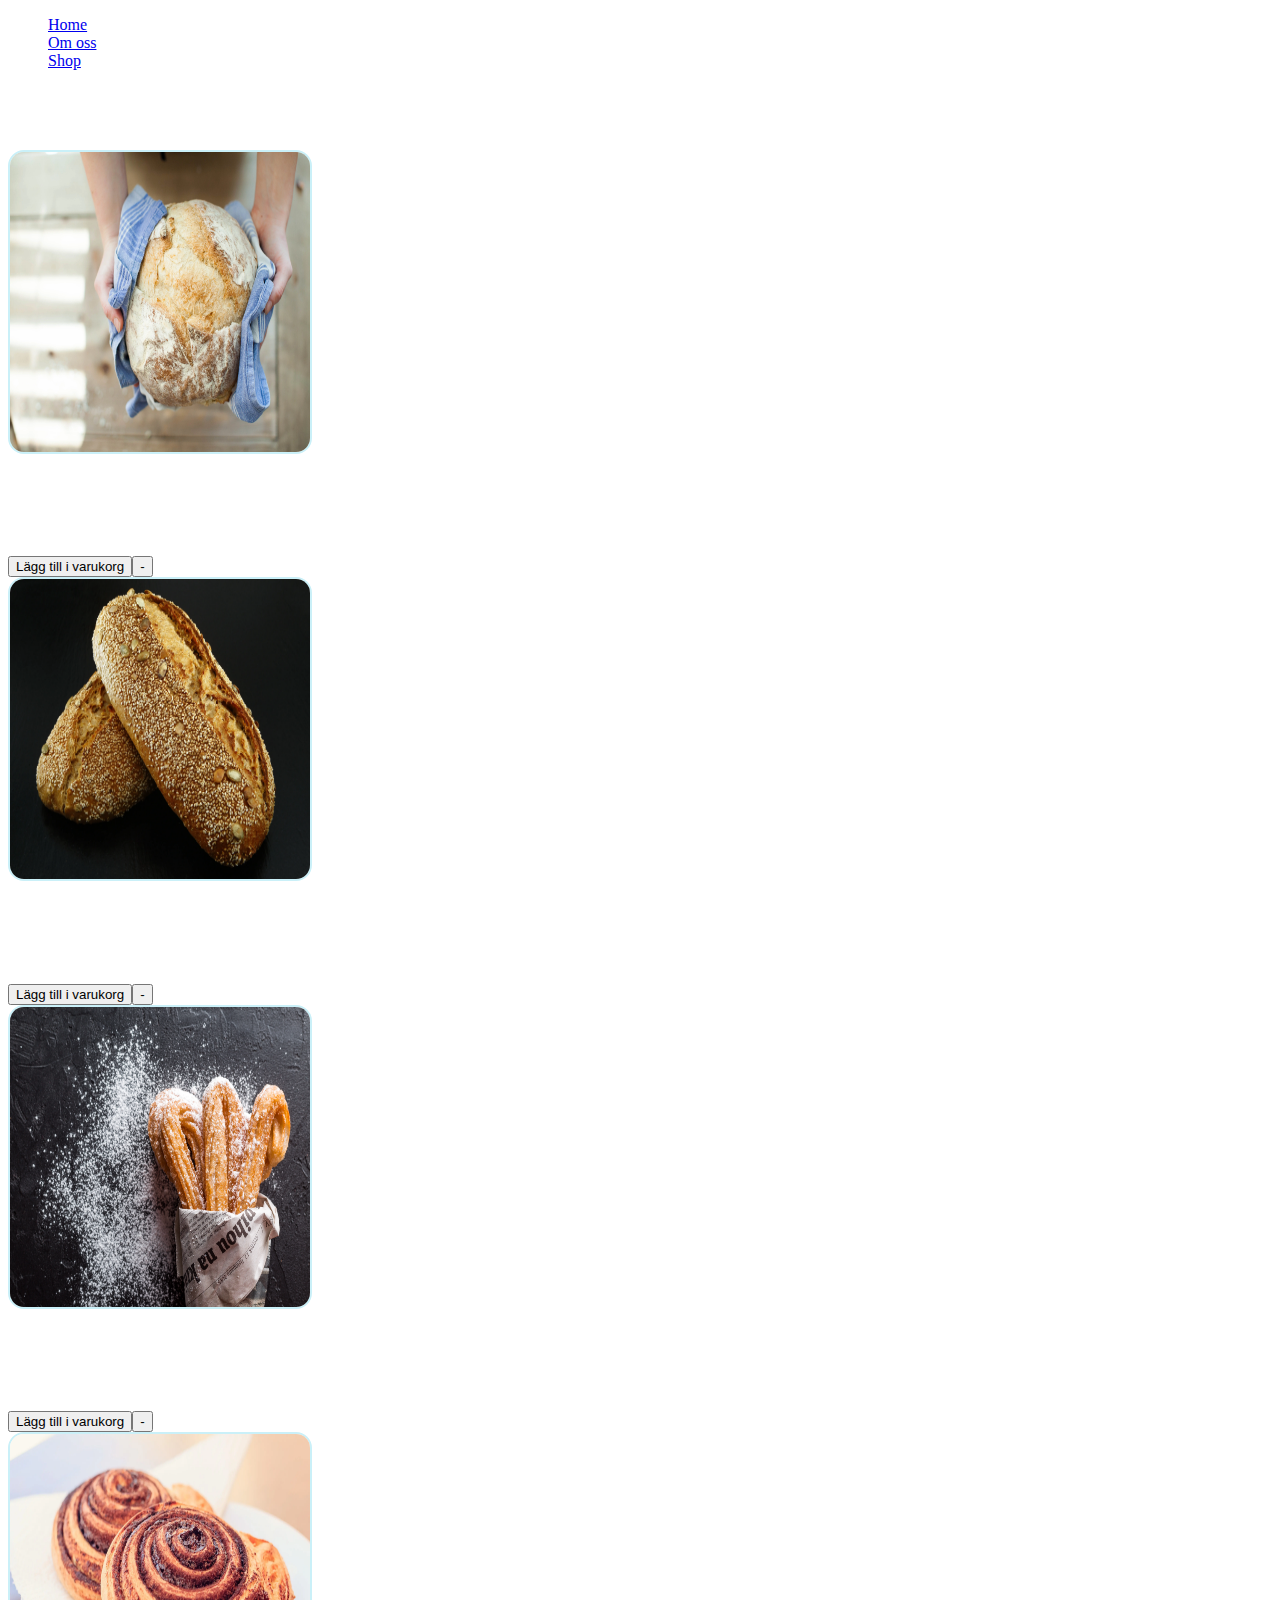
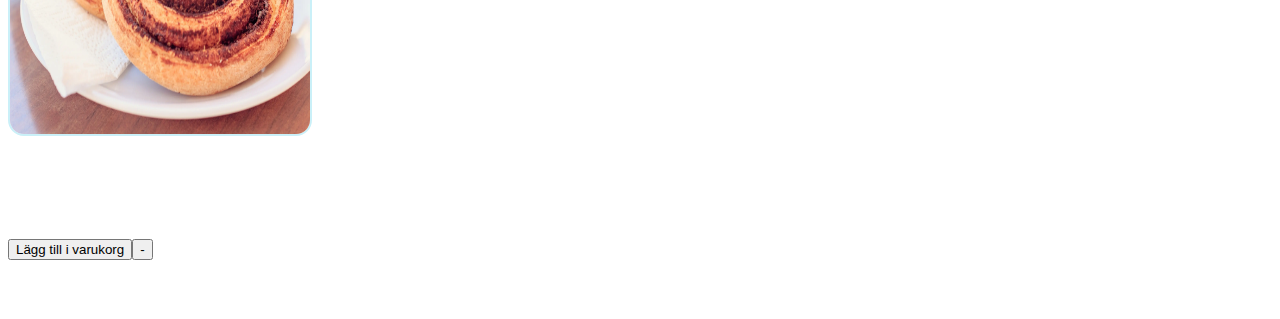
==== commit 3003569f: "shop" ====
--- a/shop.html
+++ b/shop.html
@@ -65,38 +65,17 @@
             <h1>SHOP</h1>
           </div>
         </div>
-        <div class="row mt-5" id="products">
-          <!-- <div class="col text-center">
-            <img
-              src="bilder/brödprodukt1.webp"
-              alt="bröd produkt 1"
-              class="img-fluid"
-            />
-            <h3 class="mt-2">40 kr</h3>
-            <button type="button" class="btn btn-outline-info btn-lg mt-2">
-              Lägg till i varukorg
-            </button>
-          </div> -->
-          <!-- <div class="col">
-            <img
-              src="bilder/brödprodukt2.webp"
-              alt="bröd produkt 2"
-              class="img-fluid"
-            />
+        <div class="row mt-5" id="productsId"></div>
+        <div class="row mt-5">
+          <h3 class="m-3" id="cartId">Varukorg</h3>
+
+          <!-- <div class="col-4 ms-4">
+            <h4 class="mt-2">Konstiga kanelbullar x3 = 120 kr</h4>
+            <h4 class="mt-2">Runt bröd x3 = 120 kr</h4>
+            <h4 class="mt-2">Churros x1 = 20 kr</h4>
           </div>
           <div class="col">
-            <img
-              src="bilder/brödprodukt3.webp"
-              alt="bröd produkt 3"
-              class="img-fluid"
-            />
-          </div>
-          <div class="col">
-            <img
-              src="bilder/brödprodukt4.webp"
-              alt="bröd produkt 3"
-              class="img-fluid"
-            />
+            <h3>Totalt = 500 kr</h3>
           </div> -->
         </div>
       </div>
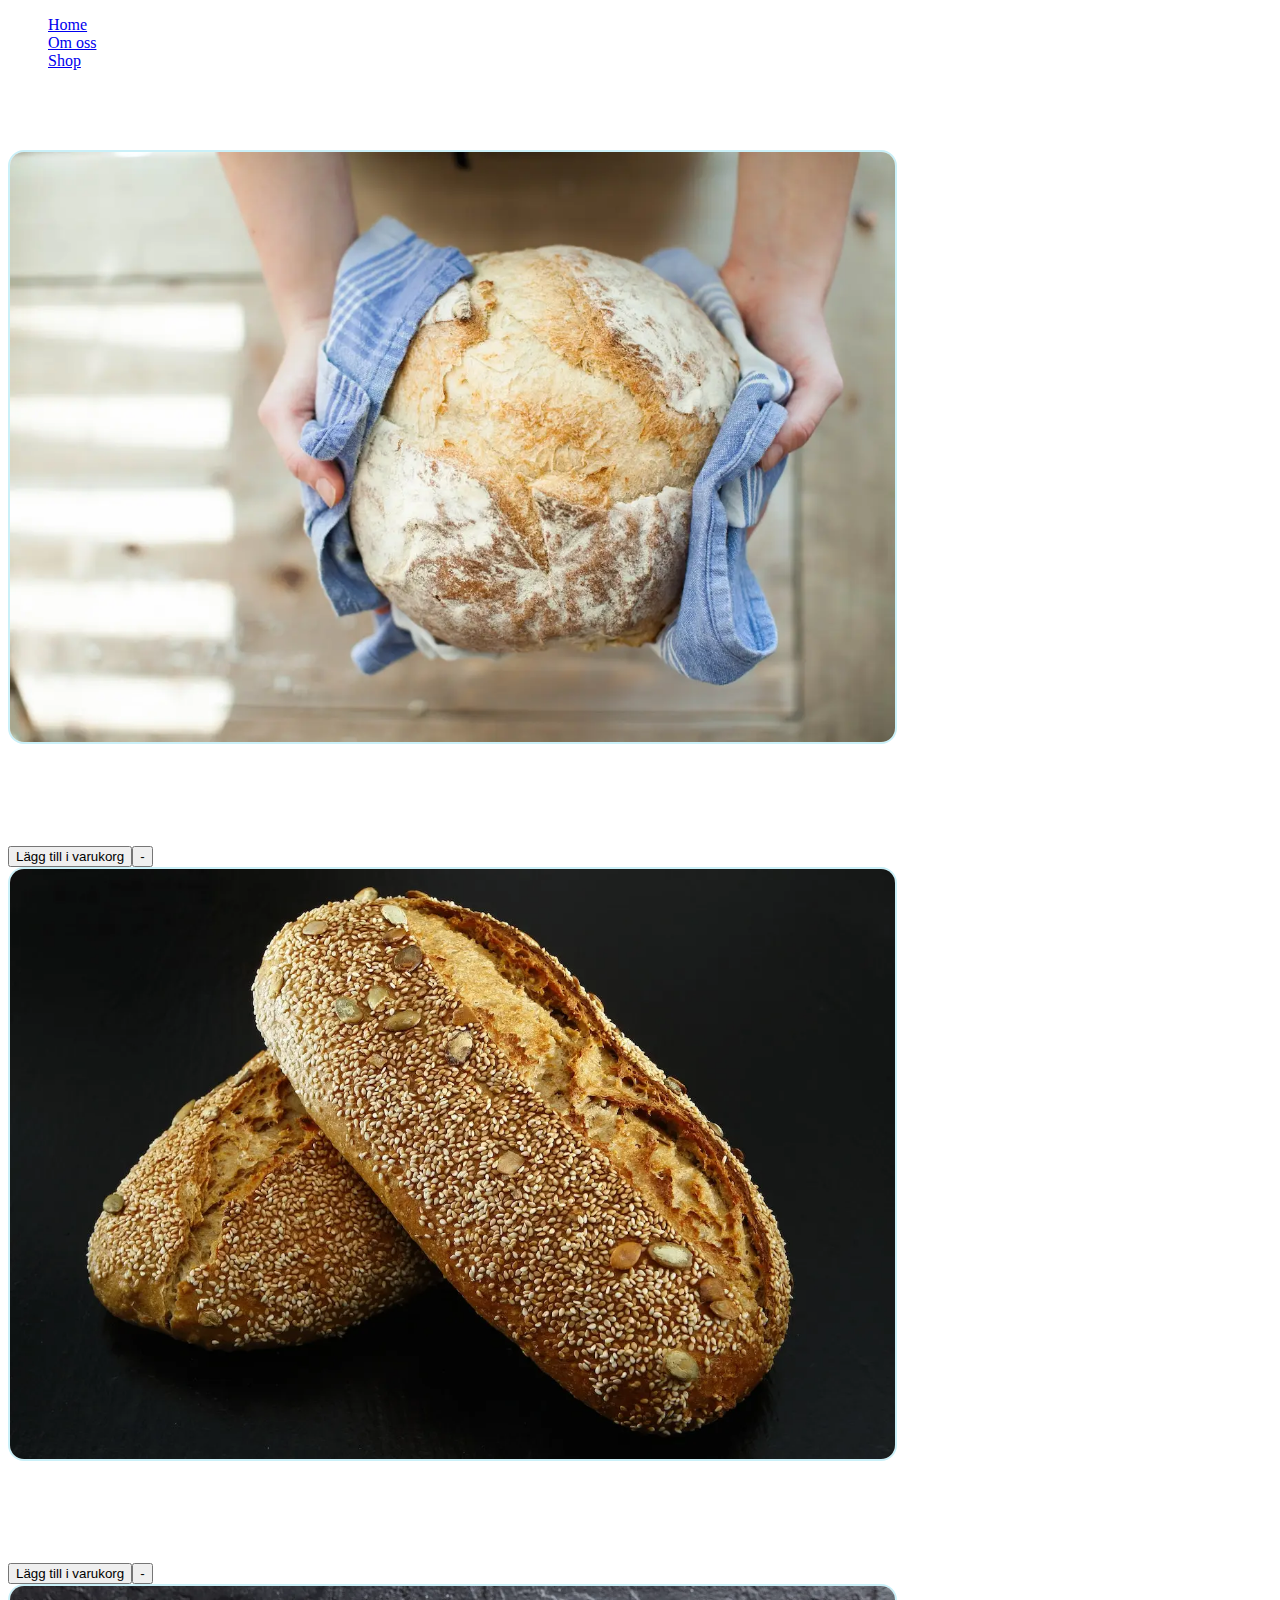
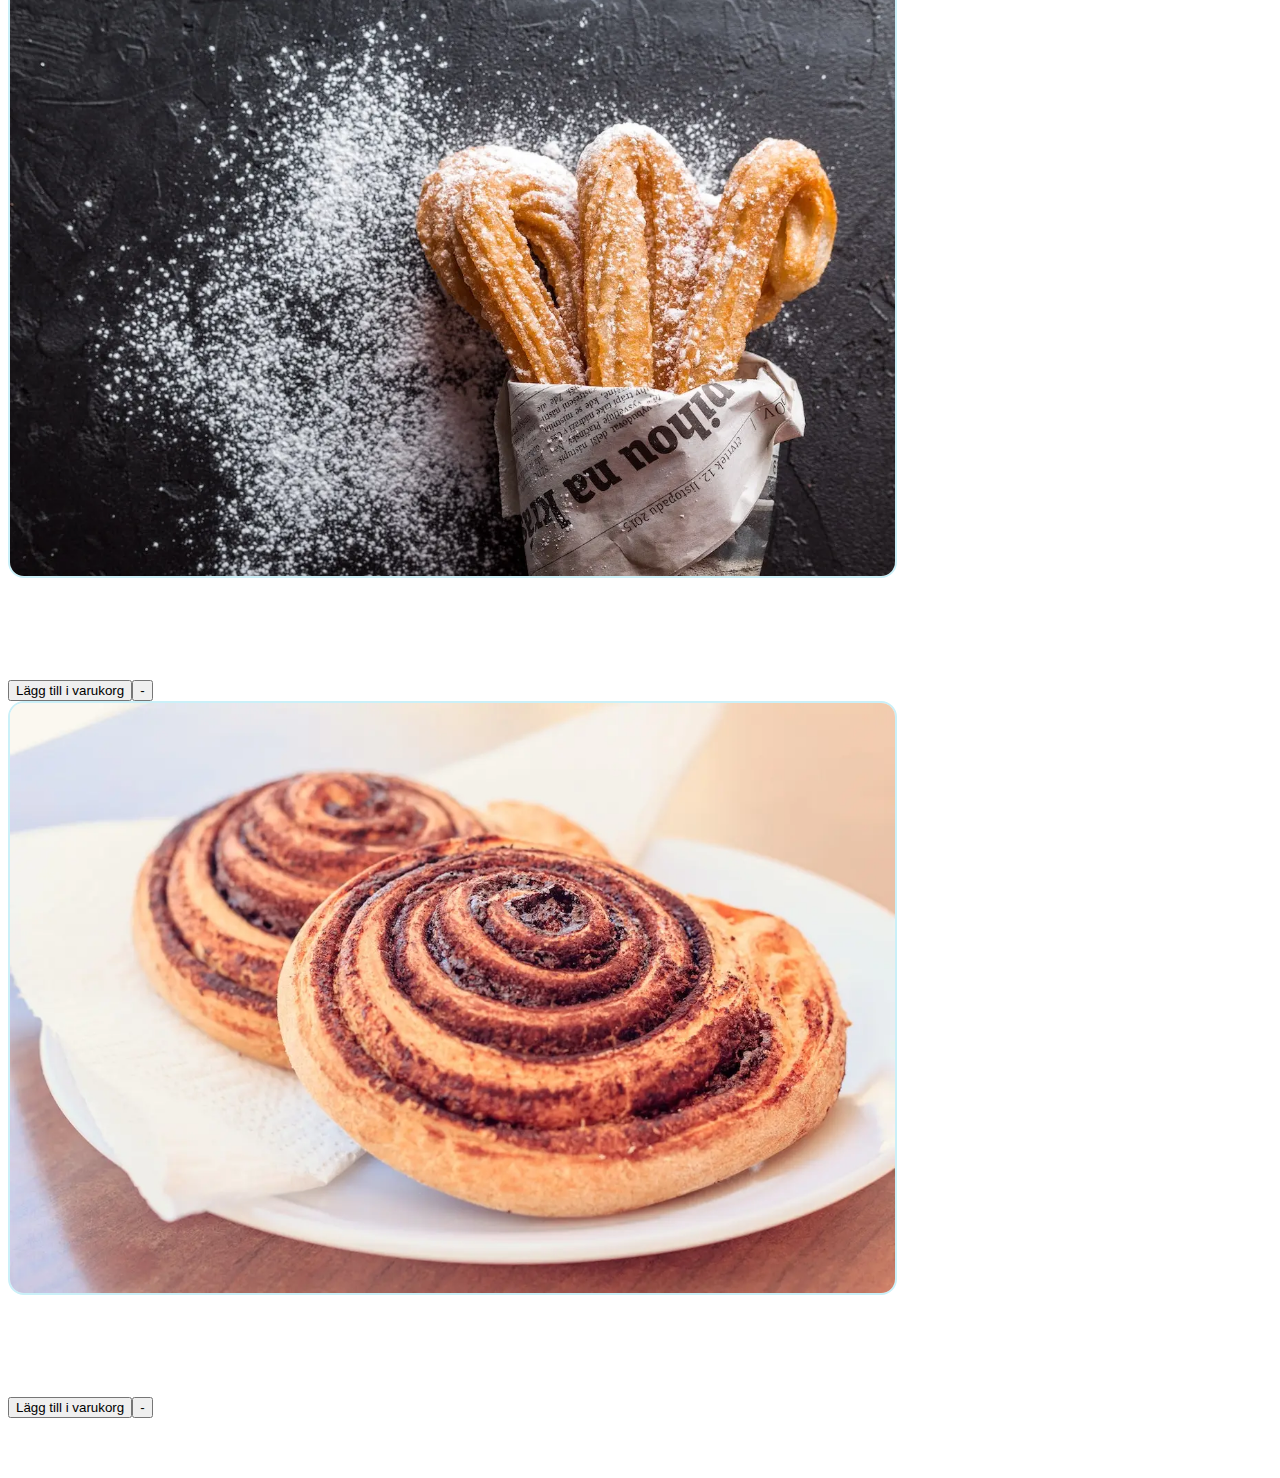
==== commit 490c5db7: "performance, mindre storlek på bilder" ====
--- a/shop.html
+++ b/shop.html
@@ -66,10 +66,9 @@
           </div>
         </div>
         <div class="row mt-5" id="productsId"></div>
-        <div class="row mt-5">
-          <h3 class="m-3" id="cartId">Varukorg</h3>
+        <h3 class="mt-5 ms-5" id="cartId">Varukorg</h3>
 
-          <!-- <div class="col-4 ms-4">
+        <!-- <div class="col-4 ms-4">
             <h4 class="mt-2">Konstiga kanelbullar x3 = 120 kr</h4>
             <h4 class="mt-2">Runt bröd x3 = 120 kr</h4>
             <h4 class="mt-2">Churros x1 = 20 kr</h4>
@@ -77,7 +76,6 @@
           <div class="col">
             <h3>Totalt = 500 kr</h3>
           </div> -->
-        </div>
       </div>
     </main>
     <footer>
